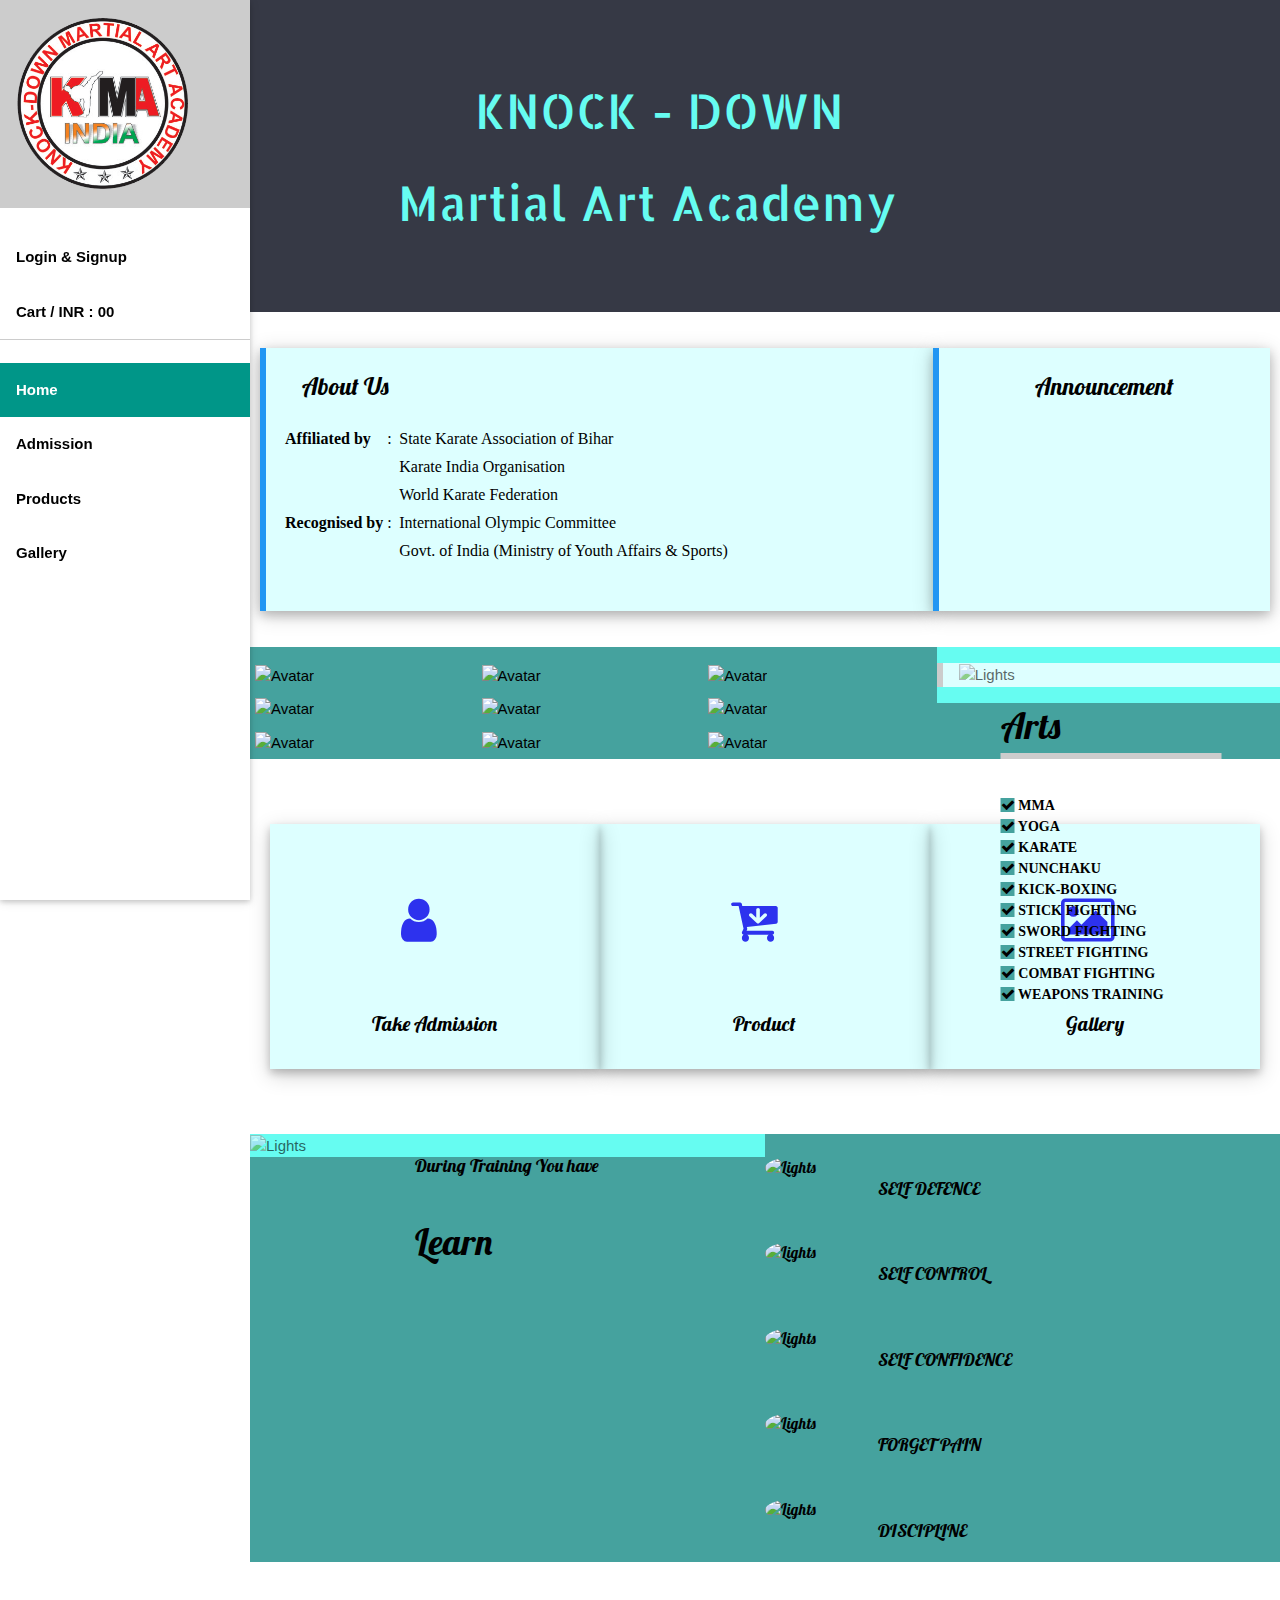
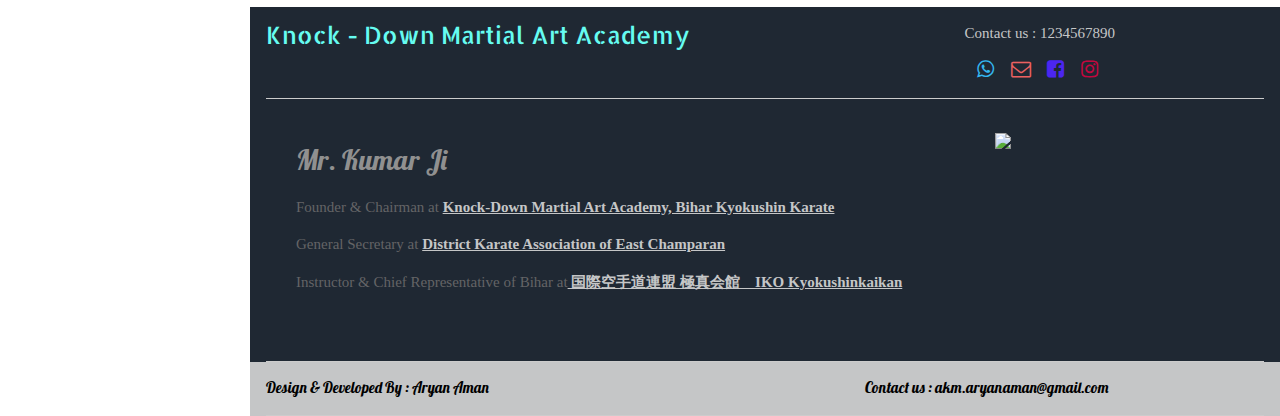
==== index.html @ 06e315f5 "Add files via upload" ====
<!DOCTYPE html>
<html>
    <head>
        <title>Knock - Down Martial Art Academy</title>
        <meta name="viewport" content="width=device-width, initial-scale=1">
        <!--<link rel="stylesheet" href="https://www.w3schools.com/w3css/4/w3.css">
        <link rel="stylesheet" href="https://www.w3schools.com/lib/w3-theme-teal.css">
        <link rel="stylesheet" href="https://fonts.googleapis.com/css?family=Roboto">
        <link rel="stylesheet" href="https://cdnjs.cloudflare.com/ajax/libs/font-awesome/4.7.0/css/font-awesome.min.css">
        <link rel="stylesheet" href="color.css">
        <link rel="stylesheet" href="style.css">
        <link rel="stylesheet" href="https://fonts.googleapis.com/css?family=Allerta+Stencil">
        <link rel="stylesheet" href="https://fonts.googleapis.com/css?family=Lobster&effect=shadow-multiple">
        -->
        <link rel="stylesheet" href="css.css">
        <link rel="stylesheet" href="color.css">
        <link rel="stylesheet" href="style.css">
        <link rel="stylesheet" href="https://fonts.googleapis.com/css?family=Allerta+Stencil">
        <link rel="stylesheet" href="https://fonts.googleapis.com/css?family=Lobster&effect=shadow-multiple">
        <link rel="stylesheet" href="https://cdnjs.cloudflare.com/ajax/libs/font-awesome/4.7.0/css/font-awesome.min.css">
        <style>
            body {font-family: "Roboto", sans-serif}
            .w3-bar-block .w3-bar-item {
            padding: 16px;
            font-weight: bold;
            }
            .w3-sofia {
            font-family: "Allerta Stencil", Sans-serif;
            }
            .w3-lobster {
            font-family: "Lobster", Sans-serif;
            }
            .blink_me {
            animation: blinker 1s linear infinite;
            }

            @keyframes blinker {
            50% {
                    opacity: 0;
                }
            }
        </style>
    </head>
<body>

    <nav class="w3-sidebar w3-bar-block w3-collapse w3-animate-left w3-card" style="z-index:3;width:250px;" id="mySidebar">
        <a class="w3-bar-item w3-button w3-border-bottom w3-large w3-row" href="#"><img class="w3-col" src="icon1.png" style="width:80%;">
            <i class="fa fa-remove w3-button w3-hide-large" href="javascript:void(0)" onclick="w3_close()" style="width: 20%;"></i>
        </a>
        <br>
        <a class="w3-bar-item w3-button " href="Login.html">Login & Signup</a>
        <a class="w3-bar-item w3-button w3-border-bottom" href="#">Cart / INR : 00</a>
        <br>
        <a class="w3-bar-item w3-button w3-teal" href="#">Home</a>
        <a class="w3-bar-item w3-button" href="#">Admission</a>
        <a class="w3-bar-item w3-button" href="#">Products</a>
        <a class="w3-bar-item w3-button" href="NewGallery.html">Gallery</a>
        
        <div hidden>
            <a class="w3-bar-item w3-button" onclick="myAccordion('demo')" href="javascript:void(0)">Shopping <i class="fa fa-caret-down"></i></a>
            <div id="demo" class="w3-hide">
                <a class="w3-bar-item w3-button" href="#">Products</a>
                <a class="w3-bar-item w3-button" href="#">Cart</a>
                <a class="w3-bar-item w3-button" href="#">Link</a>
            </div>
        </div>
    </nav>

    <div class="w3-overlay w3-hide-large w3-animate-opacity" onclick="w3_close()" style="cursor:pointer" id="myOverlay">
    </div>

    <div class="w3-main" style="margin-left:250px;">

        <div id="myTop" class="w3-container w3-top w3-2021-inkwell w3-large">
            <p><i class="fa fa-bars w3-button w3-2021-main w3-hide-large w3-xlarge" onclick="w3_open()"></i>
            <span id="myIntro" class="w3-hide w3-2021-main w3-sofia" >KNOCK - DOWN Martial Art Academy</span></p>
        </div>

        <!-- Header -->
        <div class="w3-hide-medium w3-hide-small">
            <header class="w3-container w3-2021-inkwell" style="padding:64px 32px">
                <div class="w3-row">
                    <h1 class="w3-col" style="width: 20%;"></h1>
                    <h1 class="w3-xxxlarge w3-2021-main w3-sofia w3-col" style="width: 60%;">KNOCK - DOWN </h1>
                </div>
                <div class="w3-row">
                    <h1 class="w3-col" style="width: 12%;"></h1>
                    <h1 class="w3-xxxlarge w3-2021-main w3-sofia w3-col" style="width: 80%;">Martial Art Academy</h1>
                </div>
                
            </header>
        </div>
        <div class="w3-hide-small w3-hide-large">
            <header class="w3-container w3-2021-inkwell" style="padding:64px 32px">
                <div class="w3-row">
                    <h1 class="w3-col" style="width: 30%;"></h1>
                    <h1 class="w3-xxlarge w3-2021-main w3-sofia w3-col" style="width: 60%;">KNOCK - DOWN </h1>
                </div>
                <div class="w3-row">
                    <h1 class="w3-col" style="width: 20%;"></h1>
                    <h1 class="w3-xxlarge w3-2021-main w3-sofia w3-col" style="width: 70%;">Martial Art Academy</h1>
                </div>
                
            </header>
        </div>
        <div class="w3-hide-large w3-hide-medium">
            <header class="w3-container w3-2021-inkwell" style="padding:64px 32px">
                <div class="w3-row">
                    <h1 class="w3-col" style="width: 20%;"></h1>
                    <h1 class="w3-xlarge w3-2021-main w3-sofia w3-col" style="width: 60%;">KNOCK - DOWN </h1>
                </div>
                <div class="w3-row">
                    <h1 class="w3-col" style="width: 10%;"></h1>
                    <h1 class="w3-xlarge w3-2021-main w3-sofia w3-col" style="width: 90%;">Martial Art Academy</h1>
                </div>
                
            </header>
        </div>

        <!-- About Institute -->
        <div class="w3-row" style="margin-top: 10px;margin-bottom: 10px;padding: 10px;" style="min-height: 200px;">
            <div class="w3-twothird w3-panel w3-pale-blue w3-leftbar w3-border-blue w3-card-4" style="min-height: 262px;">
                <div class="w3-row">
                    <h3 class="w3-lobster" style="margin: 20px;">About Us </h3>
                </div>
                <div class="w3-row">
                    <table style="font-size:16px;font-family: Yanone Kaffeesatz;">
                        <tr>
                            <td><b> Affiliated by </b> </td>
                            <td width="10px"> : </td>
                            <td> State Karate Association of Bihar</td>
                        </tr>
                        <tr>
                            <td></td>
                            <td width="10px"></td>
                            <td>Karate India Organisation</td>
                        </tr>
                        <tr>
                            <td></td>
                            <td width="10px"></td>
                            <td> World Karate Federation</td>
                        </tr>
                        <tr>
                            <td><b> Recognised by </b></td>
                            <td width="10px"> : </td>
                            <td> International Olympic Committee</td>
                        </tr>
                        <tr>
                            <td></td>
                            <td width="10px"></td>
                            <td>Govt. of India (Ministry of Youth Affairs & Sports)</td>
                        </tr>
                    </table>
                    <br><br>
                </div>
            </div>
            <div class="w3-third w3-panel w3-pale-blue w3-leftbar w3-border-blue w3-card-4">
                <div class="w3-row ">
                    <h3 class="w3-lobster" align="center" style="margin: 20px;">Announcement</h3>
                    <marquee behavior="scroll" direction="up" scrollamount="1" onMouseOver="this.stop()" onMouseOut="this.start()">
                        <ul class="w3-ul w3-tiny" style="max-height: 180q   qpx;min-height: 180px;font-family: Oswald;">
                            <li><a href="#" >This is the first file from AICTE Academy so dont try to download.<sup class="blink_me" style="color: #C3073F;"><b> New </b></sup></a></li>
                            <li><a href="#" >This is the first file from AICTE Academy so dont try to download.</a></li>
                            <li><a href="#" >This is the first file from AICTE Academy so dont try to download.</a></li>
                            
                        </ul>
                        
                    </marquee>
                </div>
            </div>
        </div>


        <!-- Arts -->
        <div class="w3-row w3-2021-background-choice2">
            <div class="w3-twothird w3-2021-background-choice2" >
                <div class="w3-row" style="margin-top: 12px;">
                    <div class="w3-col" style="width: 33%;padding: 5px;">
                        <div class="image-class1">
                            <img src="nunchaku.jpg" alt="Avatar" class="w3-image">
                            <div class="overlay">
                                <div class="text-on-image" style="font-family: oswald;font-size:15px">NUNCHAKU</div>
                            </div>
                        </div>
                        <div class="image-class1" style="margin-top: 10px;">
                            <img src="weapons training.jpg" alt="Avatar" class="w3-image">
                            <div class="overlay">
                                <div class="text-on-image" style="font-family: oswald;font-size:15px">WEAPONS TRAINING</div>
                            </div>
                        </div>
                        <div class="image-class1" style="margin-top: 10px;">
                            <img src="KICK-BOXING.jpg" alt="Avatar" class="w3-image">
                            <div class="overlay">
                                <div class="text-on-image" style="font-family: oswald;font-size:15px">KICK-BOXING</div>
                            </div>
                        </div>
                    </div>
                    <div class="w3-col" style="width: 33%;padding: 5px;">
                        <div class="image-class1" >
                            <img src="sward fighting.jpg" alt="Avatar" class="w3-image">
                            <div class="overlay">
                                <div class="text-on-image" style="font-family: oswald;font-size:15px">SWORD FIGHTING</div>
                            </div>
                        </div>
                        <div class="image-class1" style="margin-top: 10px;">
                            <img src="MMA.jpg" alt="Avatar" class="w3-image">
                            <div class="overlay">
                                <div class="text-on-image" style="font-family: oswald;font-size:15px">MMA</div>
                            </div>
                        </div>
                        <div class="image-class1" style="margin-top: 10px;">
                            <img src="KARATE.jpg" alt="Avatar" class="w3-image">
                            <div class="overlay">
                                <div class="text-on-image" style="font-family: oswald;font-size:15px">KARATE</div>
                            </div>
                        </div>
                        
                    </div>
                    <div class="w3-col" style="width: 33%;padding: 5px;">
                        
                        <div class="image-class1" >
                            <img src="Strite fighting.jpeg" alt="Avatar" class="w3-image">
                            <div class="overlay">
                                <div class="text-on-image" style="font-family: oswald;font-size:15px">STREET FIGHTING</div>
                            </div>
                        </div>
                        <div class="image-class1" style="margin-top: 10px;">
                            <img src="COMBAT FIGHTING.jpg" alt="Avatar" class="w3-image">
                            <div class="overlay">
                                <div class="text-on-image" style="font-family: oswald;font-size:15px">COMBAT FIGHTING</div>
                            </div>
                        </div>
                        <div class="image-class1" style="margin-top: 10px;">
                            <img src="STICK FIGHTING.jpg" alt="Avatar" class="w3-image">
                            <div class="overlay">
                                <div class="text-on-image" style="font-family: oswald;font-size:15px">STICK FIGHTING</div>
                            </div>
                        </div>
                    </div>
                </div>
            </div>

            

            <div class="w3-third w3-2021-background-choice1">
                <div class="w3-display-container w3-panel w3-pale-blue w3-leftbar">
                    <img src="karate pic.jpg" alt="Lights" class="w3-image" style="object-fit: cover;opacity:0.6">
                    <div class="w3-display-topmiddle w3-container w3-lobster " style="width: 75%;">
                        <p class="w3-xxlarge font-effect-shadow-multiple w3-bottombar">Arts</p>
                        <div style="font-size:14px;font-family: Yanone Kaffeesatz;font-weight: bold;">
                            <a> <i class="fa fa-check w3-2021-color-choice1" aria-hidden="true"></i> MMA</a><br>
                            <a> <i class="fa fa-check w3-2021-color-choice1" aria-hidden="true"></i> YOGA</a><br>
                            <a> <i class="fa fa-check w3-2021-color-choice1" aria-hidden="true"></i> KARATE</a><br>
                            <a> <i class="fa fa-check w3-2021-color-choice1" aria-hidden="true"></i> NUNCHAKU</a><br>
                            <a> <i class="fa fa-check w3-2021-color-choice1" aria-hidden="true"></i> KICK-BOXING</a><br>
                            <a> <i class="fa fa-check w3-2021-color-choice1" aria-hidden="true"></i> STICK FIGHTING</a><br>
                            <a> <i class="fa fa-check w3-2021-color-choice1" aria-hidden="true"></i> SWORD FIGHTING</a><br>
                            <a> <i class="fa fa-check w3-2021-color-choice1" aria-hidden="true"></i> STREET FIGHTING</a><br>
                            <a> <i class="fa fa-check w3-2021-color-choice1" aria-hidden="true"></i> COMBAT FIGHTING</a><br>
                            <a> <i class="fa fa-check w3-2021-color-choice1" aria-hidden="true"></i> WEAPONS TRAINING</a>
                        </div>
                    </div>
                </div>
            </div>
        </div>

        <br>
        <br>
        <!-- Body Section -->
        <div class="w3-row w3-pale-blue" style="margin: 20px;">
            <div class="w3-third" style="padding: 10px;box-shadow: 0px 4px 8px 0px rgba(0, 0, 0, 0.2), 0 6px 20px 0 rgba(0, 0, 0, 0.19);" 
                onmouseover="this.className='w3-third color-on-hover';" onmouseout="this.className='w3-third'">
                <div style="width: 100%;" >
                    <p style="margin-left: 30%; width: 35%;font-size: 50px;"> 
                        &nbsp;&nbsp;<i class="fa fa-user text-white" style="font-size: 50px;color: #2D32EE;"></i>
                    </p>
                    <p align="center" style="font-family: lobster;font-size: 20px;">Take Admission</p>
                </div>
            </div>
            <div class="w3-third" style="padding: 10px;box-shadow: 0 4px 8px 0 rgba(0, 0, 0, 0.2), 0 6px 20px 0 rgba(0, 0, 0, 0.19);" 
                onmouseover="this.className='w3-third color-on-hover';" onmouseout="this.className='w3-third'">
                <div style="width: 100%;">
                    <p style="margin-left: 30%; width: 35%;font-size: 50px;">
                        &nbsp;&nbsp;<i class="fa fa-cart-arrow-down text-white" style="font-size: 50px;color: #2D32EE;"></i>
                    </p>
                    <p align="center" style="font-family: lobster;font-size: 20px;">Product</p>
                </div>
            </div>
            <div class="w3-third" style="padding: 10px;box-shadow: 0 4px 8px 0 rgba(0, 0, 0, 0.2), 0 6px 20px 0 rgba(0, 0, 0, 0.19);" 
                onmouseover="this.className='w3-third color-on-hover';" onmouseout="this.className='w3-third'"
                onclick="location.href='NewGallery.html'">
                <div style="width: 100%;">
                    <p style="margin-left: 30%; width: 35%;font-size: 50px;">
                        &nbsp;&nbsp;<i class="fa fa fa-image text-white" style="font-size: 50px;color: #2D32EE;"></i>
                    </p>
                    <p align="center" style="font-family: lobster;font-size: 20px;">Gallery</p>
                </div>
            </div>
        </div>

        <br>
        <br>
        <!-- Learning -->
        <div class="w3-row w3-2021-background-choice2">
            <div class="w3-half w3-2021-background-choice1">
                <div class="w3-display-container">
                    <img src="meditation.jpg" alt="Lights" class="w3-image" style="object-fit: cover;opacity:0.6">
                    <div class="w3-display-topmiddle w3-container w3-lobster">
                        <p class="w3-large ">During Training You have</p>
                        <p class="w3-xxlarge font-effect-shadow-multiple">Learn</p>
                    </div>
                </div>
            </div>
            <div class="w3-half w3-2021-background-choice2">
                <div class="w3-lobster">
                    <br>
                    <div class="w3-row">
                        <img src="SELF DEFENCE.png" alt="Lights" class="w3-image w3-circle w3-col" style="width: 12%;">
                        <p class="w3-col" style="width: 10%;"></p>
                        <p class="w3-col w3-large font-effect-shadow-multiple" style="width: 60%;">SELF DEFENCE</p>
                    </div>
                    <br>
                    <div class="w3-row">
                        <img src="SELF CONTROL.png" alt="Lights" class="w3-image w3-circle w3-col" style="width: 12%;">
                        <p class="w3-col" style="width: 10%;"></p>
                        <p class="w3-col w3-large font-effect-shadow-multiple" style="width: 60%;">SELF CONTROL</p>
                    </div>
                    <br>
                    <div class="w3-row">
                        <img src="SELF CONFIDENCE.webp" alt="Lights" class="w3-image w3-circle w3-col" style="width: 12%;">
                        <p class="w3-col" style="width: 10%;"></p>
                        <p class="w3-col w3-large font-effect-shadow-multiple" style="width: 60%;">SELF CONFIDENCE</p>
                    </div>
                    <br>
                    <div class="w3-row">
                        <img src="SELF CONTROL.png" alt="Lights" class="w3-image w3-circle w3-col" style="width: 12%;">
                        <p class="w3-col" style="width: 10%;"></p>
                        <p class="w3-col w3-large font-effect-shadow-multiple" style="width: 60%;">FORGET PAIN</p>
                    </div>
                    <br>
                    <div class="w3-row">
                        <img src="DISCIPLINE.webp" alt="Lights" class="w3-image w3-circle w3-col" style="width: 12%;">
                        <p class="w3-col" style="width: 10%;"></p>
                        <p class="w3-col w3-large font-effect-shadow-multiple" style="width: 60%;">DISCIPLINE</p>
                    </div>
                </div>
            </div>
        </div>
        <br>
        <br>

        <footer class="w3-container" style="background-color: #1F2833;">
            <div class="w3-row w3-border-bottom ">
                <div class="w3-col" style="width: 70%;color: #66FCF1;">
                    <h3 class="w3-sofia">Knock - Down Martial Art Academy</h3>
                </div>
                <div class="w3-col" style="width: 30%;color: #C5C6C7;">
                    <p style="font-family: oswald;">Contact us : 1234567890 </p>
                    <p>
                        &nbsp;&nbsp;
                        <a class="" href="https://wa.me/+918294254911?text=Hello Sir, I wanna join you." target="_blank"><i class="fa fa-whatsapp" style="color: #34B7F1;font-size: 20px;"></i></a>
                        &nbsp;&nbsp;
                        <a href="mailto:knockdownmartialart@gmail.com" target="_blank"><i class="fa fa-envelope-o text-white" style="font-size: 20px;color: #ec6161;"></i></a>
                        &nbsp;&nbsp;
                        <a href="https://www.facebook.com/KnockDownMartialArtAcademy" target="_blank"><i class="fa fa-facebook-square text-primary" style="font-size: 20px;color: #4b26f0;"></i></a>
                        &nbsp;&nbsp;
                        <a href="https://www.instagram.com/knockdownmartialart/" target="_blank"><i class="fa fa-instagram" style="color: #C3073F;font-size: 20px;"></i></a>

                    </p>
                </div>
            </div>
            <div class="w3-row w3-border-bottom" >
                <div class="w3-col" style="width: 70%;color: #66FCF1;padding: 30px;">
                    <h4 style="color: #909090;font-family: lobster;font-size: 28px;">Mr. Kumar Ji</h4>
                    <p style="color: #646466;font-family: oswald;">Founder & Chairman at <a href="https://www.facebook.com/KnockDownMartialArtAcademy" target="_blank" style="color: #C5C6C7;"><b> Knock-Down Martial Art Academy, Bihar Kyokushin Karate</b></a></p>
                    <p style="color: #646466;font-family: oswald;">General Secretary at <a href="https://www.facebook.com/districtkarateassociation" target="_blank" style="color: #C5C6C7;"><b> District Karate Association of East Champaran</b></a></p>
                    <p style="color: #646466;font-family: oswald;">Instructor & Chief Representative of Bihar at<a href="https://www.facebook.com/I.K.O.Kyokushinkaikan" target="_blank" style="color: #C5C6C7;"><b> 国際空手道連盟 極真会館　IKO Kyokushinkaikan </b></a></p>
                    <br>
                    
                </div>
                <div class="w3-col" style="width: 30%;color: #C5C6C7;padding: 30px;">
                    <img src="kumar Ji.png" class="img-responsive" style="max-height: 200px;">
                </div>
            </div>
        </footer>

        <!-- About Developer-->
        <footer class="w3-container" style="background-color: #C5C6C7;">
            <div class="w3-row w3-border-bottom " style="font-family: lobster">
                <div class="w3-col" style="width: 60%;">
                    <p style="font-size: 15px;">Design & Developed By : Aryan Aman</p>
                </div>
                <div class="w3-col" style="width: 40%;">
                    <p>Contact us : akm.aryanaman@gmail.com</p>
                </div>
            </div>
        </footer>
        
    </div>

    <script>
    // Open and close the sidebar on medium and small screens
    function w3_open() {
    document.getElementById("mySidebar").style.display = "block";
    document.getElementById("myOverlay").style.display = "block";
    }

    function w3_close() {
    document.getElementById("mySidebar").style.display = "none";
    document.getElementById("myOverlay").style.display = "none";
    }

    // Change style of top container on scroll
    window.onscroll = function() {myFunction()};
    function myFunction() {
    if (document.body.scrollTop > 80 || document.documentElement.scrollTop > 80) {
        document.getElementById("myTop").classList.add("w3-card-4", "w3-animate-opacity");
        document.getElementById("myIntro").classList.add("w3-show-inline-block");
    } else {
        document.getElementById("myIntro").classList.remove("w3-show-inline-block");
        document.getElementById("myTop").classList.remove("w3-card-4", "w3-animate-opacity");
    }
    }

    // Accordions
    function myAccordion(id) {
    var x = document.getElementById(id);
    if (x.className.indexOf("w3-show") == -1) {
        x.className += " w3-show";
        x.previousElementSibling.className += " w3-theme";
    } else { 
        x.className = x.className.replace("w3-show", "");
        x.previousElementSibling.className = 
        x.previousElementSibling.className.replace(" w3-theme", "");
    }
    }
    </script>
     
</body>
</html>
---- color.css ----
.w3-2021-marigold
{color:#fff;background-color:#FDAC53}
.w3-2021-cerulean
{color:#000;background-color:#9BB7D4}
.w3-2021-rust
{color:#fff;background-color:#B55A30}
.w3-2021-illuminating
{color:#000;background-color:#F5DF4D}
.w3-2021-french-blue
{color:#fff;background-color:#0072B5}
.w3-2021-green-ash
{color:#000;background-color:#A0DAA9}
.w3-2021-burnt-coral
{color:#fff;background-color:#E9897E}
.w3-2021-mint
{color:#fff;background-color:#00A170}
.w3-2021-amethyst-orchid
{color:#fff;background-color:#926AA6}
.w3-2021-raspberry-sorbet
{color:#fff;background-color:#D2386C}
.w3-2021-inkwell
{color:#fff;background-color:#363945}
.w3-2021-ultimate-gray
{color:#fff;background-color:#939597}
.w3-2021-buttercream
{color:#000;background-color:#EFE1CE}
.w3-2021-desert-mist
{color:#000;background-color:#E0B589}
.w3-2021-willow
{color:#fff;background-color:#9A8B4F}
.w3-2021-main
{color:#66FCF1}
.w3-2021-background-choice1
{background-color:#66FCF1}
.w3-2021-background-choice2
{background-color:#45A29E}
.color-on-hover
{
    background-color: #66FCF1;
    color: #000;
}
.w3-2021-color-choice1
{background-color:#45A29E}
---- style.css ----
.image-class1 {
    position: relative;
  }
  
  .overlay {
    position: absolute;
    bottom: 0;
    left: 0;
    right: 0;
    background-color: #008CBA;
    overflow: hidden;
    width: 100%;
    height: 0;
    transition: .5s ease;
    opacity: 0.7;
  }
  
  .image-class1:hover .overlay {
    height: 50%;
  }
  
  .text-on-image {
    color: white;
    font-size: 20px;
    position: absolute;
    top: 50%;
    left: 50%;
    -webkit-transform: translate(-50%, -50%);
    -ms-transform: translate(-50%, -50%);
    transform: translate(-50%, -50%);
    text-align: center;
  }

  .scroll-div{
    overflow-y: scroll;
  }

  .scroll-div::-webkit-scrollbar {
    display: none;
  }

  .scroll-div
  {
    -ms-overflow-style: none;
    scrollbar-width: none;
  }
---- css.css ----
/* W3.CSS 4.15 December 2020 by Jan Egil and Borge Refsnes */
html{box-sizing:border-box}*,*:before,*:after{box-sizing:inherit}
/* Extract from normalize.css by Nicolas Gallagher and Jonathan Neal git.io/normalize */
html{-ms-text-size-adjust:100%;-webkit-text-size-adjust:100%}body{margin:0}
article,aside,details,figcaption,figure,footer,header,main,menu,nav,section{display:block}summary{display:list-item}
audio,canvas,progress,video{display:inline-block}progress{vertical-align:baseline}
audio:not([controls]){display:none;height:0}[hidden],template{display:none}
a{background-color:transparent}a:active,a:hover{outline-width:0}
abbr[title]{border-bottom:none;text-decoration:underline;text-decoration:underline dotted}
b,strong{font-weight:bolder}dfn{font-style:italic}mark{background:#ff0;color:#000}
small{font-size:80%}sub,sup{font-size:75%;line-height:0;position:relative;vertical-align:baseline}
sub{bottom:-0.25em}sup{top:-0.5em}figure{margin:1em 40px}img{border-style:none}
code,kbd,pre,samp{font-family:monospace,monospace;font-size:1em}hr{box-sizing:content-box;height:0;overflow:visible}
button,input,select,textarea,optgroup{font:inherit;margin:0}optgroup{font-weight:bold}
button,input{overflow:visible}button,select{text-transform:none}
button,[type=button],[type=reset],[type=submit]{-webkit-appearance:button}
button::-moz-focus-inner,[type=button]::-moz-focus-inner,[type=reset]::-moz-focus-inner,[type=submit]::-moz-focus-inner{border-style:none;padding:0}
button:-moz-focusring,[type=button]:-moz-focusring,[type=reset]:-moz-focusring,[type=submit]:-moz-focusring{outline:1px dotted ButtonText}
fieldset{border:1px solid #c0c0c0;margin:0 2px;padding:.35em .625em .75em}
legend{color:inherit;display:table;max-width:100%;padding:0;white-space:normal}textarea{overflow:auto}
[type=checkbox],[type=radio]{padding:0}
[type=number]::-webkit-inner-spin-button,[type=number]::-webkit-outer-spin-button{height:auto}
[type=search]{-webkit-appearance:textfield;outline-offset:-2px}
[type=search]::-webkit-search-decoration{-webkit-appearance:none}
::-webkit-file-upload-button{-webkit-appearance:button;font:inherit}
/* End extract */
html,body{font-family:Verdana,sans-serif;font-size:15px;line-height:1.5}html{overflow-x:hidden}
h1{font-size:36px}h2{font-size:30px}h3{font-size:24px}h4{font-size:20px}h5{font-size:18px}h6{font-size:16px}
.w3-serif{font-family:serif}.w3-sans-serif{font-family:sans-serif}.w3-cursive{font-family:cursive}.w3-monospace{font-family:monospace}
h1,h2,h3,h4,h5,h6{font-family:"Segoe UI",Arial,sans-serif;font-weight:400;margin:10px 0}.w3-wide{letter-spacing:4px}
hr{border:0;border-top:1px solid #eee;margin:20px 0}
.w3-image{max-width:100%;height:auto}img{vertical-align:middle}a{color:inherit}
.w3-table,.w3-table-all{border-collapse:collapse;border-spacing:0;width:100%;display:table}.w3-table-all{border:1px solid #ccc}
.w3-bordered tr,.w3-table-all tr{border-bottom:1px solid #ddd}.w3-striped tbody tr:nth-child(even){background-color:#f1f1f1}
.w3-table-all tr:nth-child(odd){background-color:#fff}.w3-table-all tr:nth-child(even){background-color:#f1f1f1}
.w3-hoverable tbody tr:hover,.w3-ul.w3-hoverable li:hover{background-color:#ccc}.w3-centered tr th,.w3-centered tr td{text-align:center}
.w3-table td,.w3-table th,.w3-table-all td,.w3-table-all th{padding:8px 8px;display:table-cell;text-align:left;vertical-align:top}
.w3-table th:first-child,.w3-table td:first-child,.w3-table-all th:first-child,.w3-table-all td:first-child{padding-left:16px}
.w3-btn,.w3-button{border:none;display:inline-block;padding:8px 16px;vertical-align:middle;overflow:hidden;text-decoration:none;color:inherit;background-color:inherit;text-align:center;cursor:pointer;white-space:nowrap}
.w3-btn:hover{box-shadow:0 8px 16px 0 rgba(0,0,0,0.2),0 6px 20px 0 rgba(0,0,0,0.19)}
.w3-btn,.w3-button{-webkit-touch-callout:none;-webkit-user-select:none;-khtml-user-select:none;-moz-user-select:none;-ms-user-select:none;user-select:none}   
.w3-disabled,.w3-btn:disabled,.w3-button:disabled{cursor:not-allowed;opacity:0.3}.w3-disabled *,:disabled *{pointer-events:none}
.w3-btn.w3-disabled:hover,.w3-btn:disabled:hover{box-shadow:none}
.w3-badge,.w3-tag{background-color:#000;color:#fff;display:inline-block;padding-left:8px;padding-right:8px;text-align:center}.w3-badge{border-radius:50%}
.w3-ul{list-style-type:none;padding:0;margin:0}.w3-ul li{padding:8px 16px;border-bottom:1px solid #ddd}.w3-ul li:last-child{border-bottom:none}
.w3-tooltip,.w3-display-container{position:relative}.w3-tooltip .w3-text{display:none}.w3-tooltip:hover .w3-text{display:inline-block}
.w3-ripple:active{opacity:0.5}.w3-ripple{transition:opacity 0s}
.w3-input{padding:8px;display:block;border:none;border-bottom:1px solid #ccc;width:100%}
.w3-select{padding:9px 0;width:100%;border:none;border-bottom:1px solid #ccc}
.w3-dropdown-click,.w3-dropdown-hover{position:relative;display:inline-block;cursor:pointer}
.w3-dropdown-hover:hover .w3-dropdown-content{display:block}
.w3-dropdown-hover:first-child,.w3-dropdown-click:hover{background-color:#ccc;color:#000}
.w3-dropdown-hover:hover > .w3-button:first-child,.w3-dropdown-click:hover > .w3-button:first-child{background-color:#ccc;color:#000}
.w3-dropdown-content{cursor:auto;color:#000;background-color:#fff;display:none;position:absolute;min-width:160px;margin:0;padding:0;z-index:1}
.w3-check,.w3-radio{width:24px;height:24px;position:relative;top:6px}
.w3-sidebar{height:100%;width:200px;background-color:#fff;position:fixed!important;z-index:1;overflow:auto}
.w3-bar-block .w3-dropdown-hover,.w3-bar-block .w3-dropdown-click{width:100%}
.w3-bar-block .w3-dropdown-hover .w3-dropdown-content,.w3-bar-block .w3-dropdown-click .w3-dropdown-content{min-width:100%}
.w3-bar-block .w3-dropdown-hover .w3-button,.w3-bar-block .w3-dropdown-click .w3-button{width:100%;text-align:left;padding:8px 16px}
.w3-main,#main{transition:margin-left .4s}
.w3-modal{z-index:3;display:none;padding-top:100px;position:fixed;left:0;top:0;width:100%;height:100%;overflow:auto;background-color:rgb(0,0,0);background-color:rgba(0,0,0,0.4)}
.w3-modal-content{margin:auto;background-color:#fff;position:relative;padding:0;outline:0;width:600px}
.w3-bar{width:100%;overflow:hidden}.w3-center .w3-bar{display:inline-block;width:auto}
.w3-bar .w3-bar-item{padding:8px 16px;float:left;width:auto;border:none;display:block;outline:0}
.w3-bar .w3-dropdown-hover,.w3-bar .w3-dropdown-click{position:static;float:left}
.w3-bar .w3-button{white-space:normal}
.w3-bar-block .w3-bar-item{width:100%;display:block;padding:8px 16px;text-align:left;border:none;white-space:normal;float:none;outline:0}
.w3-bar-block.w3-center .w3-bar-item{text-align:center}.w3-block{display:block;width:100%}
.w3-responsive{display:block;overflow-x:auto}
.w3-container:after,.w3-container:before,.w3-panel:after,.w3-panel:before,.w3-row:after,.w3-row:before,.w3-row-padding:after,.w3-row-padding:before,
.w3-cell-row:before,.w3-cell-row:after,.w3-clear:after,.w3-clear:before,.w3-bar:before,.w3-bar:after{content:"";display:table;clear:both}
.w3-col,.w3-half,.w3-third,.w3-twothird,.w3-threequarter,.w3-quarter{float:left;width:100%}
.w3-col.s1{width:8.33333%}.w3-col.s2{width:16.66666%}.w3-col.s3{width:24.99999%}.w3-col.s4{width:33.33333%}
.w3-col.s5{width:41.66666%}.w3-col.s6{width:49.99999%}.w3-col.s7{width:58.33333%}.w3-col.s8{width:66.66666%}
.w3-col.s9{width:74.99999%}.w3-col.s10{width:83.33333%}.w3-col.s11{width:91.66666%}.w3-col.s12{width:99.99999%}
@media (min-width:601px){.w3-col.m1{width:8.33333%}.w3-col.m2{width:16.66666%}.w3-col.m3,.w3-quarter{width:24.99999%}.w3-col.m4,.w3-third{width:33.33333%}
.w3-col.m5{width:41.66666%}.w3-col.m6,.w3-half{width:49.99999%}.w3-col.m7{width:58.33333%}.w3-col.m8,.w3-twothird{width:66.66666%}
.w3-col.m9,.w3-threequarter{width:74.99999%}.w3-col.m10{width:83.33333%}.w3-col.m11{width:91.66666%}.w3-col.m12{width:99.99999%}}
@media (min-width:993px){.w3-col.l1{width:8.33333%}.w3-col.l2{width:16.66666%}.w3-col.l3{width:24.99999%}.w3-col.l4{width:33.33333%}
.w3-col.l5{width:41.66666%}.w3-col.l6{width:49.99999%}.w3-col.l7{width:58.33333%}.w3-col.l8{width:66.66666%}
.w3-col.l9{width:74.99999%}.w3-col.l10{width:83.33333%}.w3-col.l11{width:91.66666%}.w3-col.l12{width:99.99999%}}
.w3-rest{overflow:hidden}.w3-stretch{margin-left:-16px;margin-right:-16px}
.w3-content,.w3-auto{margin-left:auto;margin-right:auto}.w3-content{max-width:980px}.w3-auto{max-width:1140px}
.w3-cell-row{display:table;width:100%}.w3-cell{display:table-cell}
.w3-cell-top{vertical-align:top}.w3-cell-middle{vertical-align:middle}.w3-cell-bottom{vertical-align:bottom}
.w3-hide{display:none!important}.w3-show-block,.w3-show{display:block!important}.w3-show-inline-block{display:inline-block!important}
@media (max-width:1205px){.w3-auto{max-width:95%}}
@media (max-width:600px){.w3-modal-content{margin:0 10px;width:auto!important}.w3-modal{padding-top:30px}
.w3-dropdown-hover.w3-mobile .w3-dropdown-content,.w3-dropdown-click.w3-mobile .w3-dropdown-content{position:relative}	
.w3-hide-small{display:none!important}.w3-mobile{display:block;width:100%!important}.w3-bar-item.w3-mobile,.w3-dropdown-hover.w3-mobile,.w3-dropdown-click.w3-mobile{text-align:center}
.w3-dropdown-hover.w3-mobile,.w3-dropdown-hover.w3-mobile .w3-btn,.w3-dropdown-hover.w3-mobile .w3-button,.w3-dropdown-click.w3-mobile,.w3-dropdown-click.w3-mobile .w3-btn,.w3-dropdown-click.w3-mobile .w3-button{width:100%}}
@media (max-width:768px){.w3-modal-content{width:500px}.w3-modal{padding-top:50px}}
@media (min-width:993px){.w3-modal-content{width:900px}.w3-hide-large{display:none!important}.w3-sidebar.w3-collapse{display:block!important}}
@media (max-width:992px) and (min-width:601px){.w3-hide-medium{display:none!important}}
@media (max-width:992px){.w3-sidebar.w3-collapse{display:none}.w3-main{margin-left:0!important;margin-right:0!important}.w3-auto{max-width:100%}}
.w3-top,.w3-bottom{position:fixed;width:100%;z-index:1}.w3-top{top:0}.w3-bottom{bottom:0}
.w3-overlay{position:fixed;display:none;width:100%;height:100%;top:0;left:0;right:0;bottom:0;background-color:rgba(0,0,0,0.5);z-index:2}
.w3-display-topleft{position:absolute;left:0;top:0}.w3-display-topright{position:absolute;right:0;top:0}
.w3-display-bottomleft{position:absolute;left:0;bottom:0}.w3-display-bottomright{position:absolute;right:0;bottom:0}
.w3-display-middle{position:absolute;top:50%;left:50%;transform:translate(-50%,-50%);-ms-transform:translate(-50%,-50%)}
.w3-display-left{position:absolute;top:50%;left:0%;transform:translate(0%,-50%);-ms-transform:translate(-0%,-50%)}
.w3-display-right{position:absolute;top:50%;right:0%;transform:translate(0%,-50%);-ms-transform:translate(0%,-50%)}
.w3-display-topmiddle{position:absolute;left:50%;top:0;transform:translate(-50%,0%);-ms-transform:translate(-50%,0%)}
.w3-display-bottommiddle{position:absolute;left:50%;bottom:0;transform:translate(-50%,0%);-ms-transform:translate(-50%,0%)}
.w3-display-container:hover .w3-display-hover{display:block}.w3-display-container:hover span.w3-display-hover{display:inline-block}.w3-display-hover{display:none}
.w3-display-position{position:absolute}
.w3-circle{border-radius:50%}
.w3-round-small{border-radius:2px}.w3-round,.w3-round-medium{border-radius:4px}.w3-round-large{border-radius:8px}.w3-round-xlarge{border-radius:16px}.w3-round-xxlarge{border-radius:32px}
.w3-row-padding,.w3-row-padding>.w3-half,.w3-row-padding>.w3-third,.w3-row-padding>.w3-twothird,.w3-row-padding>.w3-threequarter,.w3-row-padding>.w3-quarter,.w3-row-padding>.w3-col{padding:0 8px}
.w3-container,.w3-panel{padding:0.01em 16px}.w3-panel{margin-top:16px;margin-bottom:16px}
.w3-code,.w3-codespan{font-family:Consolas,"courier new";font-size:16px}
.w3-code{width:auto;background-color:#fff;padding:8px 12px;border-left:4px solid #4CAF50;word-wrap:break-word}
.w3-codespan{color:crimson;background-color:#f1f1f1;padding-left:4px;padding-right:4px;font-size:110%}
.w3-card,.w3-card-2{box-shadow:0 2px 5px 0 rgba(0,0,0,0.16),0 2px 10px 0 rgba(0,0,0,0.12)}
.w3-card-4,.w3-hover-shadow:hover{box-shadow:0 4px 10px 0 rgba(0,0,0,0.2),0 4px 20px 0 rgba(0,0,0,0.19)}
.w3-spin{animation:w3-spin 2s infinite linear}@keyframes w3-spin{0%{transform:rotate(0deg)}100%{transform:rotate(359deg)}}
.w3-animate-fading{animation:fading 10s infinite}@keyframes fading{0%{opacity:0}50%{opacity:1}100%{opacity:0}}
.w3-animate-opacity{animation:opac 0.8s}@keyframes opac{from{opacity:0} to{opacity:1}}
.w3-animate-top{position:relative;animation:animatetop 0.4s}@keyframes animatetop{from{top:-300px;opacity:0} to{top:0;opacity:1}}
.w3-animate-left{position:relative;animation:animateleft 0.4s}@keyframes animateleft{from{left:-300px;opacity:0} to{left:0;opacity:1}}
.w3-animate-right{position:relative;animation:animateright 0.4s}@keyframes animateright{from{right:-300px;opacity:0} to{right:0;opacity:1}}
.w3-animate-bottom{position:relative;animation:animatebottom 0.4s}@keyframes animatebottom{from{bottom:-300px;opacity:0} to{bottom:0;opacity:1}}
.w3-animate-zoom {animation:animatezoom 0.6s}@keyframes animatezoom{from{transform:scale(0)} to{transform:scale(1)}}
.w3-animate-input{transition:width 0.4s ease-in-out}.w3-animate-input:focus{width:100%!important}
.w3-opacity,.w3-hover-opacity:hover{opacity:0.60}.w3-opacity-off,.w3-hover-opacity-off:hover{opacity:1}
.w3-opacity-max{opacity:0.25}.w3-opacity-min{opacity:0.75}
.w3-greyscale-max,.w3-grayscale-max,.w3-hover-greyscale:hover,.w3-hover-grayscale:hover{filter:grayscale(100%)}
.w3-greyscale,.w3-grayscale{filter:grayscale(75%)}.w3-greyscale-min,.w3-grayscale-min{filter:grayscale(50%)}
.w3-sepia{filter:sepia(75%)}.w3-sepia-max,.w3-hover-sepia:hover{filter:sepia(100%)}.w3-sepia-min{filter:sepia(50%)}
.w3-tiny{font-size:10px!important}.w3-small{font-size:12px!important}.w3-medium{font-size:15px!important}.w3-large{font-size:18px!important}
.w3-xlarge{font-size:24px!important}.w3-xxlarge{font-size:36px!important}.w3-xxxlarge{font-size:48px!important}.w3-jumbo{font-size:64px!important}
.w3-left-align{text-align:left!important}.w3-right-align{text-align:right!important}.w3-justify{text-align:justify!important}.w3-center{text-align:center!important}
.w3-border-0{border:0!important}.w3-border{border:1px solid #ccc!important}
.w3-border-top{border-top:1px solid #ccc!important}.w3-border-bottom{border-bottom:1px solid #ccc!important}
.w3-border-left{border-left:1px solid #ccc!important}.w3-border-right{border-right:1px solid #ccc!important}
.w3-topbar{border-top:6px solid #ccc!important}.w3-bottombar{border-bottom:6px solid #ccc!important}
.w3-leftbar{border-left:6px solid #ccc!important}.w3-rightbar{border-right:6px solid #ccc!important}
.w3-section,.w3-code{margin-top:16px!important;margin-bottom:16px!important}
.w3-margin{margin:16px!important}.w3-margin-top{margin-top:16px!important}.w3-margin-bottom{margin-bottom:16px!important}
.w3-margin-left{margin-left:16px!important}.w3-margin-right{margin-right:16px!important}
.w3-padding-small{padding:4px 8px!important}.w3-padding{padding:8px 16px!important}.w3-padding-large{padding:12px 24px!important}
.w3-padding-16{padding-top:16px!important;padding-bottom:16px!important}.w3-padding-24{padding-top:24px!important;padding-bottom:24px!important}
.w3-padding-32{padding-top:32px!important;padding-bottom:32px!important}.w3-padding-48{padding-top:48px!important;padding-bottom:48px!important}
.w3-padding-64{padding-top:64px!important;padding-bottom:64px!important}
.w3-padding-top-64{padding-top:64px!important}.w3-padding-top-48{padding-top:48px!important}
.w3-padding-top-32{padding-top:32px!important}.w3-padding-top-24{padding-top:24px!important}
.w3-left{float:left!important}.w3-right{float:right!important}
.w3-button:hover{color:#000!important;background-color:#ccc!important}
.w3-transparent,.w3-hover-none:hover{background-color:transparent!important}
.w3-hover-none:hover{box-shadow:none!important}
/* Colors */
.w3-amber,.w3-hover-amber:hover{color:#000!important;background-color:#ffc107!important}
.w3-aqua,.w3-hover-aqua:hover{color:#000!important;background-color:#00ffff!important}
.w3-blue,.w3-hover-blue:hover{color:#fff!important;background-color:#2196F3!important}
.w3-light-blue,.w3-hover-light-blue:hover{color:#000!important;background-color:#87CEEB!important}
.w3-brown,.w3-hover-brown:hover{color:#fff!important;background-color:#795548!important}
.w3-cyan,.w3-hover-cyan:hover{color:#000!important;background-color:#00bcd4!important}
.w3-blue-grey,.w3-hover-blue-grey:hover,.w3-blue-gray,.w3-hover-blue-gray:hover{color:#fff!important;background-color:#607d8b!important}
.w3-green,.w3-hover-green:hover{color:#fff!important;background-color:#4CAF50!important}
.w3-light-green,.w3-hover-light-green:hover{color:#000!important;background-color:#8bc34a!important}
.w3-indigo,.w3-hover-indigo:hover{color:#fff!important;background-color:#3f51b5!important}
.w3-khaki,.w3-hover-khaki:hover{color:#000!important;background-color:#f0e68c!important}
.w3-lime,.w3-hover-lime:hover{color:#000!important;background-color:#cddc39!important}
.w3-orange,.w3-hover-orange:hover{color:#000!important;background-color:#ff9800!important}
.w3-deep-orange,.w3-hover-deep-orange:hover{color:#fff!important;background-color:#ff5722!important}
.w3-pink,.w3-hover-pink:hover{color:#fff!important;background-color:#e91e63!important}
.w3-purple,.w3-hover-purple:hover{color:#fff!important;background-color:#9c27b0!important}
.w3-deep-purple,.w3-hover-deep-purple:hover{color:#fff!important;background-color:#673ab7!important}
.w3-red,.w3-hover-red:hover{color:#fff!important;background-color:#f44336!important}
.w3-sand,.w3-hover-sand:hover{color:#000!important;background-color:#fdf5e6!important}
.w3-teal,.w3-hover-teal:hover{color:#fff!important;background-color:#009688!important}
.w3-yellow,.w3-hover-yellow:hover{color:#000!important;background-color:#ffeb3b!important}
.w3-white,.w3-hover-white:hover{color:#000!important;background-color:#fff!important}
.w3-black,.w3-hover-black:hover{color:#fff!important;background-color:#000!important}
.w3-grey,.w3-hover-grey:hover,.w3-gray,.w3-hover-gray:hover{color:#000!important;background-color:#9e9e9e!important}
.w3-light-grey,.w3-hover-light-grey:hover,.w3-light-gray,.w3-hover-light-gray:hover{color:#000!important;background-color:#f1f1f1!important}
.w3-dark-grey,.w3-hover-dark-grey:hover,.w3-dark-gray,.w3-hover-dark-gray:hover{color:#fff!important;background-color:#616161!important}
.w3-pale-red,.w3-hover-pale-red:hover{color:#000!important;background-color:#ffdddd!important}
.w3-pale-green,.w3-hover-pale-green:hover{color:#000!important;background-color:#ddffdd!important}
.w3-pale-yellow,.w3-hover-pale-yellow:hover{color:#000!important;background-color:#ffffcc!important}
.w3-pale-blue,.w3-hover-pale-blue:hover{color:#000!important;background-color:#ddffff!important}
.w3-text-amber,.w3-hover-text-amber:hover{color:#ffc107!important}
.w3-text-aqua,.w3-hover-text-aqua:hover{color:#00ffff!important}
.w3-text-blue,.w3-hover-text-blue:hover{color:#2196F3!important}
.w3-text-light-blue,.w3-hover-text-light-blue:hover{color:#87CEEB!important}
.w3-text-brown,.w3-hover-text-brown:hover{color:#795548!important}
.w3-text-cyan,.w3-hover-text-cyan:hover{color:#00bcd4!important}
.w3-text-blue-grey,.w3-hover-text-blue-grey:hover,.w3-text-blue-gray,.w3-hover-text-blue-gray:hover{color:#607d8b!important}
.w3-text-green,.w3-hover-text-green:hover{color:#4CAF50!important}
.w3-text-light-green,.w3-hover-text-light-green:hover{color:#8bc34a!important}
.w3-text-indigo,.w3-hover-text-indigo:hover{color:#3f51b5!important}
.w3-text-khaki,.w3-hover-text-khaki:hover{color:#b4aa50!important}
.w3-text-lime,.w3-hover-text-lime:hover{color:#cddc39!important}
.w3-text-orange,.w3-hover-text-orange:hover{color:#ff9800!important}
.w3-text-deep-orange,.w3-hover-text-deep-orange:hover{color:#ff5722!important}
.w3-text-pink,.w3-hover-text-pink:hover{color:#e91e63!important}
.w3-text-purple,.w3-hover-text-purple:hover{color:#9c27b0!important}
.w3-text-deep-purple,.w3-hover-text-deep-purple:hover{color:#673ab7!important}
.w3-text-red,.w3-hover-text-red:hover{color:#f44336!important}
.w3-text-sand,.w3-hover-text-sand:hover{color:#fdf5e6!important}
.w3-text-teal,.w3-hover-text-teal:hover{color:#009688!important}
.w3-text-yellow,.w3-hover-text-yellow:hover{color:#d2be0e!important}
.w3-text-white,.w3-hover-text-white:hover{color:#fff!important}
.w3-text-black,.w3-hover-text-black:hover{color:#000!important}
.w3-text-grey,.w3-hover-text-grey:hover,.w3-text-gray,.w3-hover-text-gray:hover{color:#757575!important}
.w3-text-light-grey,.w3-hover-text-light-grey:hover,.w3-text-light-gray,.w3-hover-text-light-gray:hover{color:#f1f1f1!important}
.w3-text-dark-grey,.w3-hover-text-dark-grey:hover,.w3-text-dark-gray,.w3-hover-text-dark-gray:hover{color:#3a3a3a!important}
.w3-border-amber,.w3-hover-border-amber:hover{border-color:#ffc107!important}
.w3-border-aqua,.w3-hover-border-aqua:hover{border-color:#00ffff!important}
.w3-border-blue,.w3-hover-border-blue:hover{border-color:#2196F3!important}
.w3-border-light-blue,.w3-hover-border-light-blue:hover{border-color:#87CEEB!important}
.w3-border-brown,.w3-hover-border-brown:hover{border-color:#795548!important}
.w3-border-cyan,.w3-hover-border-cyan:hover{border-color:#00bcd4!important}
.w3-border-blue-grey,.w3-hover-border-blue-grey:hover,.w3-border-blue-gray,.w3-hover-border-blue-gray:hover{border-color:#607d8b!important}
.w3-border-green,.w3-hover-border-green:hover{border-color:#4CAF50!important}
.w3-border-light-green,.w3-hover-border-light-green:hover{border-color:#8bc34a!important}
.w3-border-indigo,.w3-hover-border-indigo:hover{border-color:#3f51b5!important}
.w3-border-khaki,.w3-hover-border-khaki:hover{border-color:#f0e68c!important}
.w3-border-lime,.w3-hover-border-lime:hover{border-color:#cddc39!important}
.w3-border-orange,.w3-hover-border-orange:hover{border-color:#ff9800!important}
.w3-border-deep-orange,.w3-hover-border-deep-orange:hover{border-color:#ff5722!important}
.w3-border-pink,.w3-hover-border-pink:hover{border-color:#e91e63!important}
.w3-border-purple,.w3-hover-border-purple:hover{border-color:#9c27b0!important}
.w3-border-deep-purple,.w3-hover-border-deep-purple:hover{border-color:#673ab7!important}
.w3-border-red,.w3-hover-border-red:hover{border-color:#f44336!important}
.w3-border-sand,.w3-hover-border-sand:hover{border-color:#fdf5e6!important}
.w3-border-teal,.w3-hover-border-teal:hover{border-color:#009688!important}
.w3-border-yellow,.w3-hover-border-yellow:hover{border-color:#ffeb3b!important}
.w3-border-white,.w3-hover-border-white:hover{border-color:#fff!important}
.w3-border-black,.w3-hover-border-black:hover{border-color:#000!important}
.w3-border-grey,.w3-hover-border-grey:hover,.w3-border-gray,.w3-hover-border-gray:hover{border-color:#9e9e9e!important}
.w3-border-light-grey,.w3-hover-border-light-grey:hover,.w3-border-light-gray,.w3-hover-border-light-gray:hover{border-color:#f1f1f1!important}
.w3-border-dark-grey,.w3-hover-border-dark-grey:hover,.w3-border-dark-gray,.w3-hover-border-dark-gray:hover{border-color:#616161!important}
.w3-border-pale-red,.w3-hover-border-pale-red:hover{border-color:#ffe7e7!important}.w3-border-pale-green,.w3-hover-border-pale-green:hover{border-color:#e7ffe7!important}
.w3-border-pale-yellow,.w3-hover-border-pale-yellow:hover{border-color:#ffffcc!important}.w3-border-pale-blue,.w3-hover-border-pale-blue:hover{border-color:#e7ffff!important}
---- color.css ----
.w3-2021-marigold
{color:#fff;background-color:#FDAC53}
.w3-2021-cerulean
{color:#000;background-color:#9BB7D4}
.w3-2021-rust
{color:#fff;background-color:#B55A30}
.w3-2021-illuminating
{color:#000;background-color:#F5DF4D}
.w3-2021-french-blue
{color:#fff;background-color:#0072B5}
.w3-2021-green-ash
{color:#000;background-color:#A0DAA9}
.w3-2021-burnt-coral
{color:#fff;background-color:#E9897E}
.w3-2021-mint
{color:#fff;background-color:#00A170}
.w3-2021-amethyst-orchid
{color:#fff;background-color:#926AA6}
.w3-2021-raspberry-sorbet
{color:#fff;background-color:#D2386C}
.w3-2021-inkwell
{color:#fff;background-color:#363945}
.w3-2021-ultimate-gray
{color:#fff;background-color:#939597}
.w3-2021-buttercream
{color:#000;background-color:#EFE1CE}
.w3-2021-desert-mist
{color:#000;background-color:#E0B589}
.w3-2021-willow
{color:#fff;background-color:#9A8B4F}
.w3-2021-main
{color:#66FCF1}
.w3-2021-background-choice1
{background-color:#66FCF1}
.w3-2021-background-choice2
{background-color:#45A29E}
.color-on-hover
{
    background-color: #66FCF1;
    color: #000;
}
.w3-2021-color-choice1
{background-color:#45A29E}
---- style.css ----
.image-class1 {
    position: relative;
  }
  
  .overlay {
    position: absolute;
    bottom: 0;
    left: 0;
    right: 0;
    background-color: #008CBA;
    overflow: hidden;
    width: 100%;
    height: 0;
    transition: .5s ease;
    opacity: 0.7;
  }
  
  .image-class1:hover .overlay {
    height: 50%;
  }
  
  .text-on-image {
    color: white;
    font-size: 20px;
    position: absolute;
    top: 50%;
    left: 50%;
    -webkit-transform: translate(-50%, -50%);
    -ms-transform: translate(-50%, -50%);
    transform: translate(-50%, -50%);
    text-align: center;
  }

  .scroll-div{
    overflow-y: scroll;
  }

  .scroll-div::-webkit-scrollbar {
    display: none;
  }

  .scroll-div
  {
    -ms-overflow-style: none;
    scrollbar-width: none;
  }
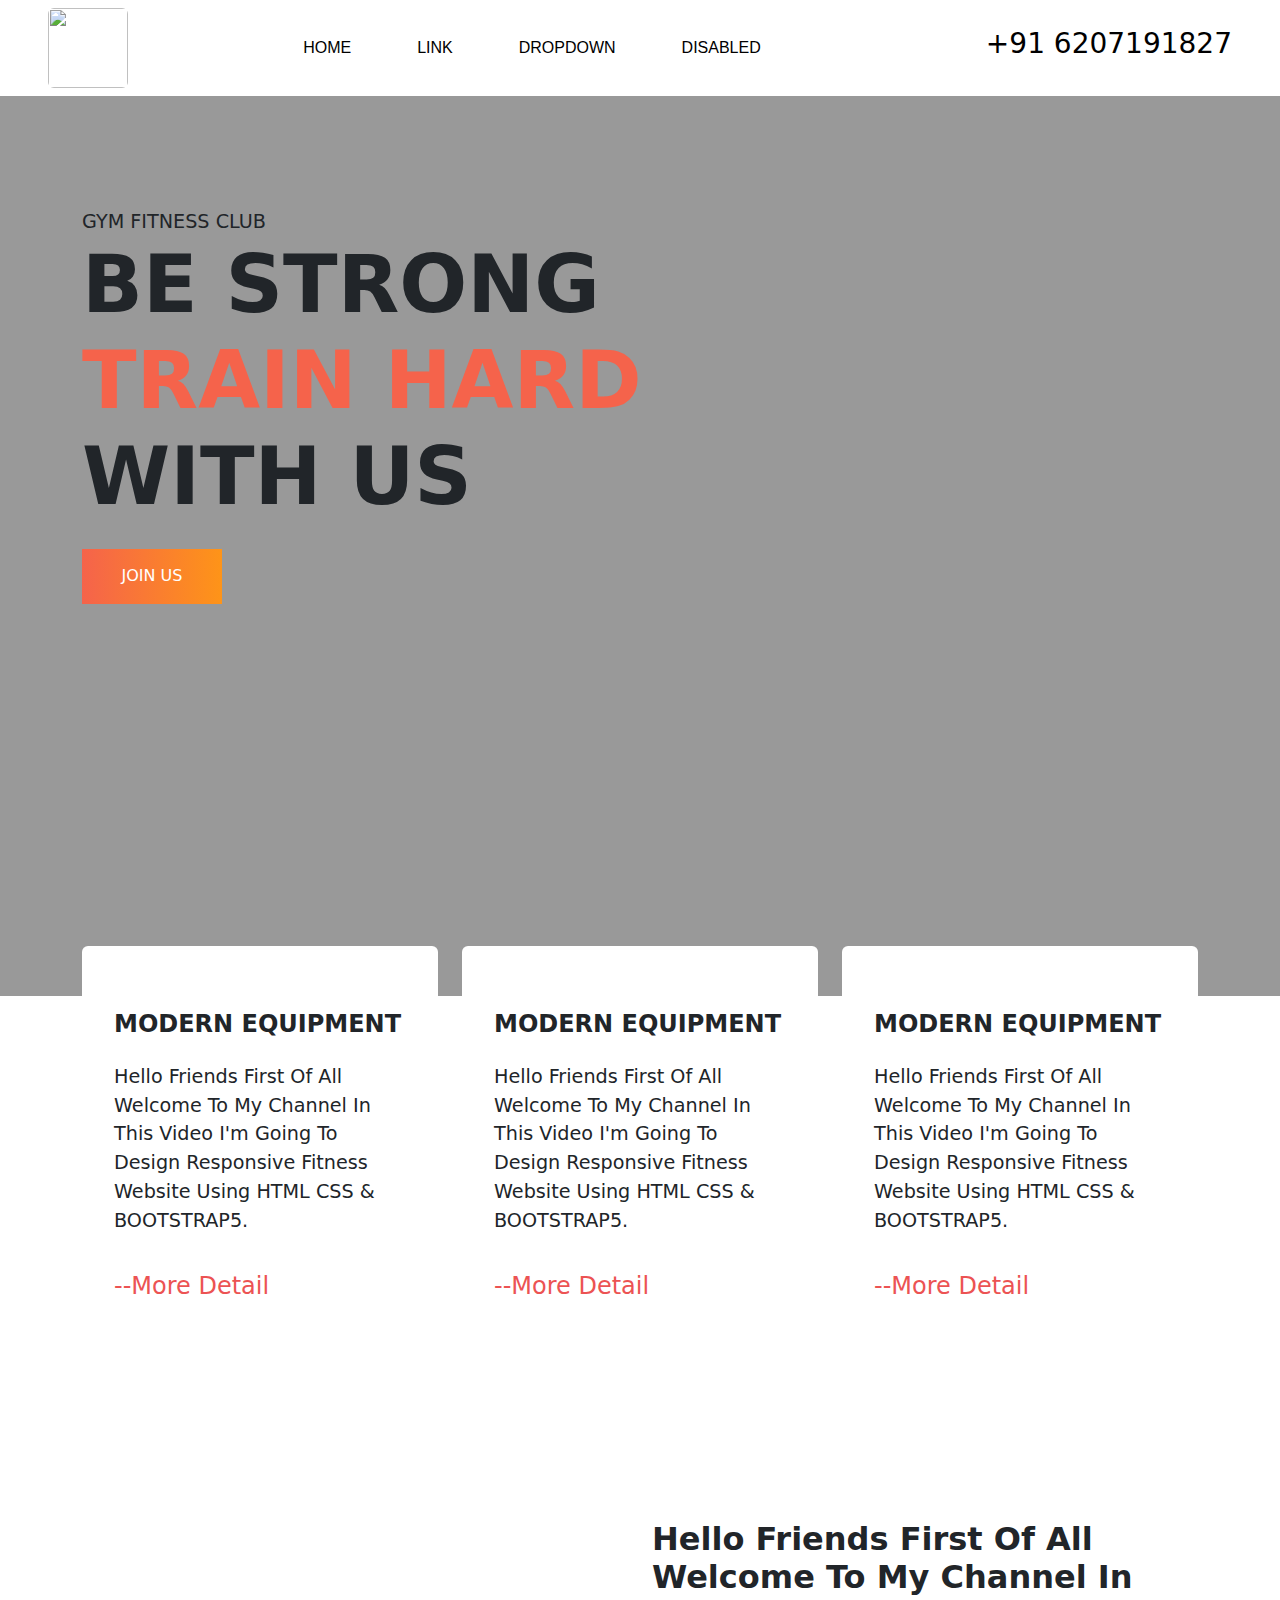
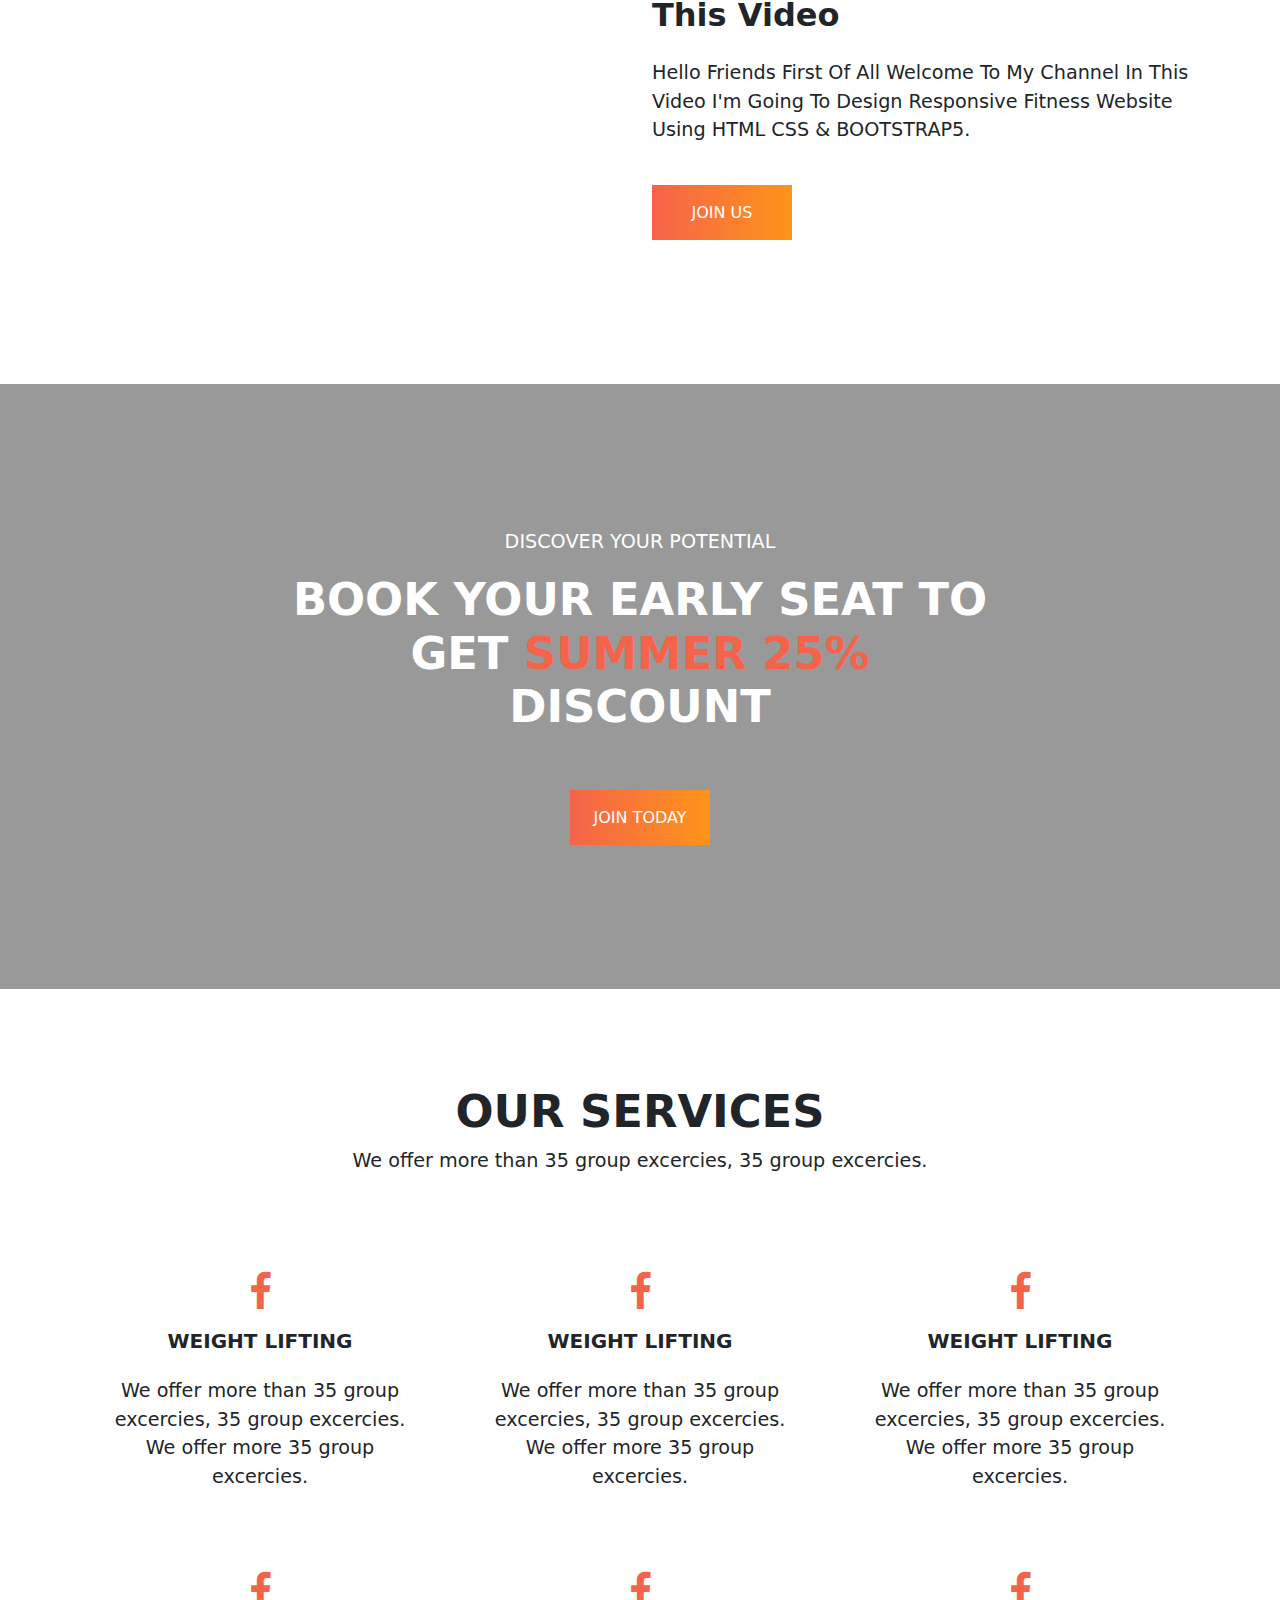
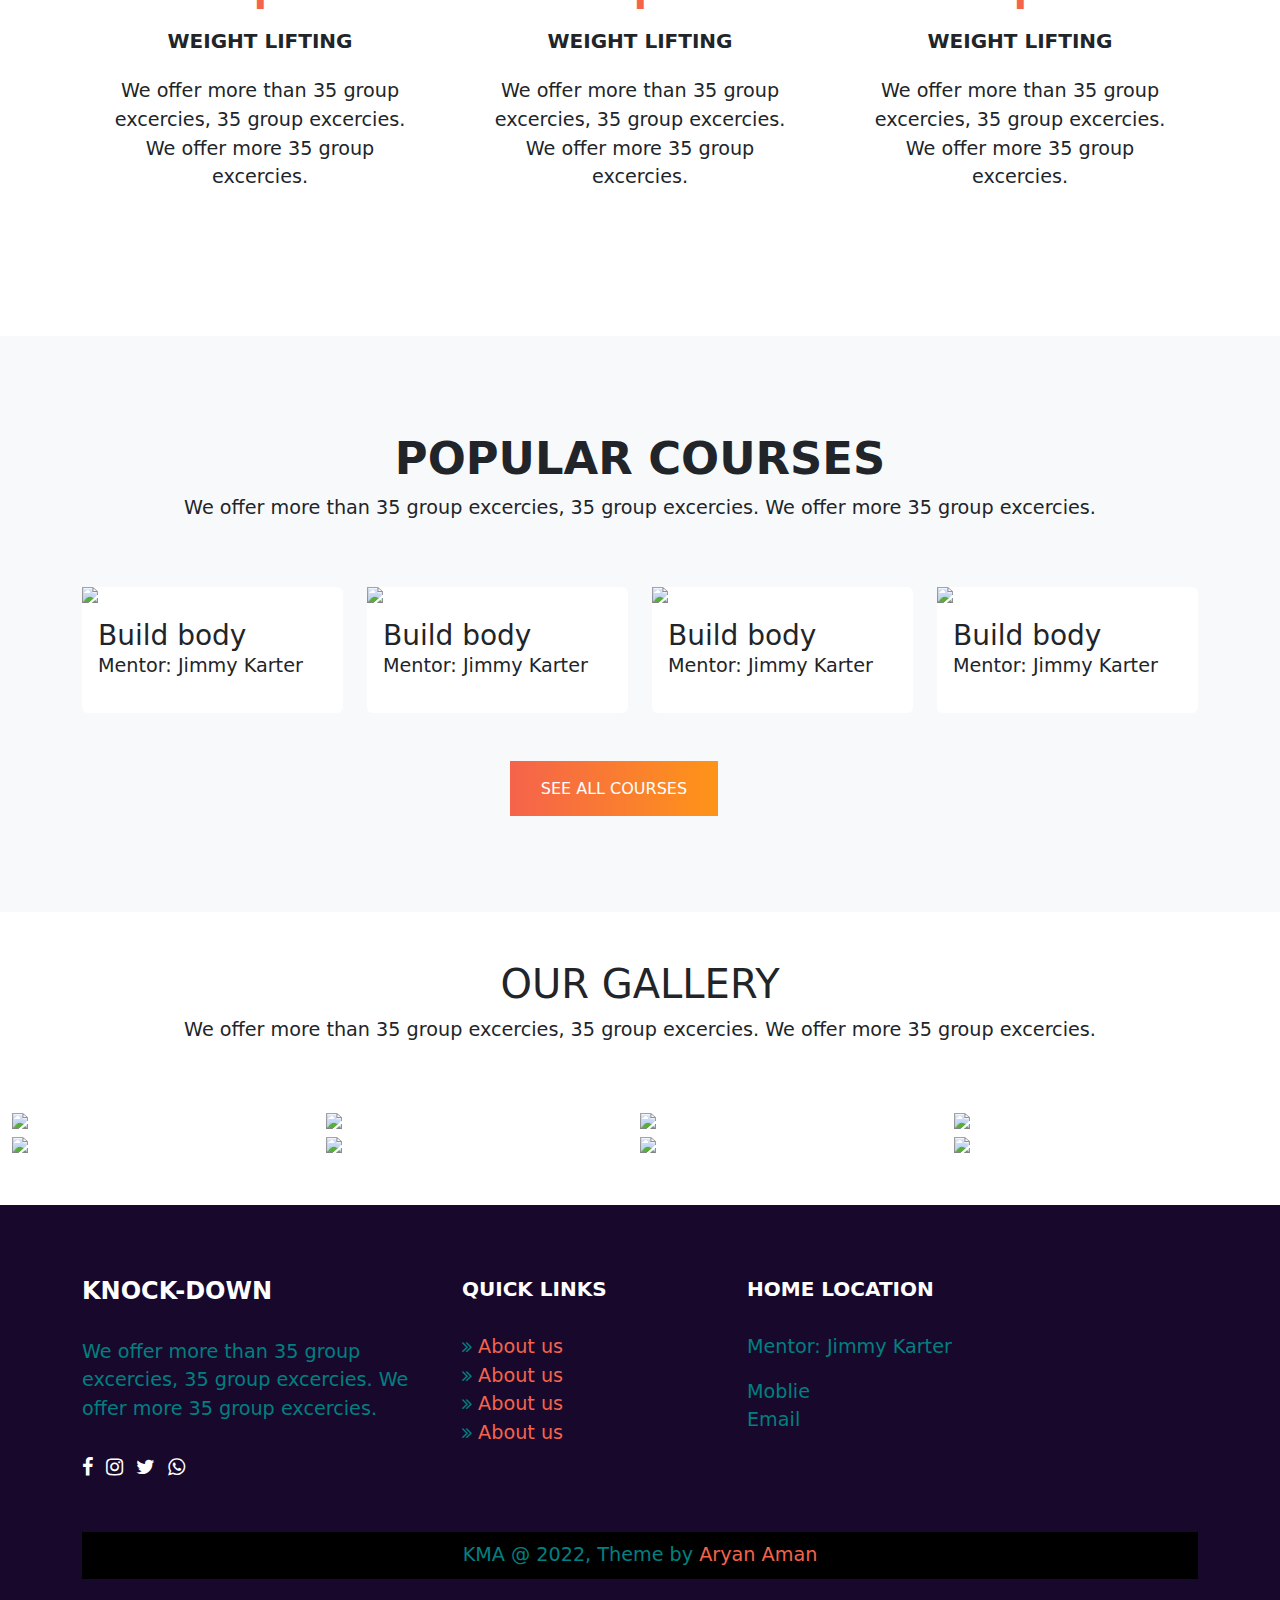
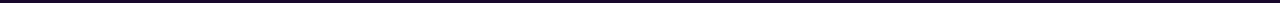
==== commit 69eb2c91: "Add files via upload" ====
--- a/index.html
+++ b/index.html
@@ -1,440 +1,348 @@
 <!DOCTYPE html>
-<html>
-    <head>
-        <title>Knock - Down Martial Art Academy</title>
-        <meta name="viewport" content="width=device-width, initial-scale=1">
-        <!--<link rel="stylesheet" href="https://www.w3schools.com/w3css/4/w3.css">
-        <link rel="stylesheet" href="https://www.w3schools.com/lib/w3-theme-teal.css">
-        <link rel="stylesheet" href="https://fonts.googleapis.com/css?family=Roboto">
-        <link rel="stylesheet" href="https://cdnjs.cloudflare.com/ajax/libs/font-awesome/4.7.0/css/font-awesome.min.css">
-        <link rel="stylesheet" href="color.css">
-        <link rel="stylesheet" href="style.css">
-        <link rel="stylesheet" href="https://fonts.googleapis.com/css?family=Allerta+Stencil">
-        <link rel="stylesheet" href="https://fonts.googleapis.com/css?family=Lobster&effect=shadow-multiple">
-        -->
-        <link rel="stylesheet" href="css.css">
-        <link rel="stylesheet" href="color.css">
-        <link rel="stylesheet" href="style.css">
-        <link rel="stylesheet" href="https://fonts.googleapis.com/css?family=Allerta+Stencil">
-        <link rel="stylesheet" href="https://fonts.googleapis.com/css?family=Lobster&effect=shadow-multiple">
-        <link rel="stylesheet" href="https://cdnjs.cloudflare.com/ajax/libs/font-awesome/4.7.0/css/font-awesome.min.css">
-        <style>
-            body {font-family: "Roboto", sans-serif}
-            .w3-bar-block .w3-bar-item {
-            padding: 16px;
-            font-weight: bold;
-            }
-            .w3-sofia {
-            font-family: "Allerta Stencil", Sans-serif;
-            }
-            .w3-lobster {
-            font-family: "Lobster", Sans-serif;
-            }
-            .blink_me {
-            animation: blinker 1s linear infinite;
-            }
-
-            @keyframes blinker {
-            50% {
-                    opacity: 0;
-                }
-            }
-        </style>
-    </head>
+<html lang="en">
+<head>
+    <meta charset="UTF-8">
+    <meta http-equiv="X-UA-Compatible" content="IE=edge">
+    <meta name="viewport" content="width=device-width, initial-scale=1.0">
+    <title>Document</title>
+    <link href="https://cdn.jsdelivr.net/npm/bootstrap@5.0.2/dist/css/bootstrap.min.css" rel="stylesheet">
+    <link rel="stylesheet" href="https://cdnjs.cloudflare.com/ajax/libs/font-awesome/4.7.0/css/font-awesome.min.css">
+    <link href="style.css" rel="stylesheet">
+    <style>
+        
+        
+    </style>
+
+</head>
 <body>
 
-    <nav class="w3-sidebar w3-bar-block w3-collapse w3-animate-left w3-card" style="z-index:3;width:250px;" id="mySidebar">
-        <a class="w3-bar-item w3-button w3-border-bottom w3-large w3-row" href="#"><img class="w3-col" src="icon1.png" style="width:80%;">
-            <i class="fa fa-remove w3-button w3-hide-large" href="javascript:void(0)" onclick="w3_close()" style="width: 20%;"></i>
-        </a>
-        <br>
-        <a class="w3-bar-item w3-button " href="Login.html">Login & Signup</a>
-        <a class="w3-bar-item w3-button w3-border-bottom" href="#">Cart / INR : 00</a>
-        <br>
-        <a class="w3-bar-item w3-button w3-teal" href="#">Home</a>
-        <a class="w3-bar-item w3-button" href="#">Admission</a>
-        <a class="w3-bar-item w3-button" href="#">Products</a>
-        <a class="w3-bar-item w3-button" href="NewGallery.html">Gallery</a>
+    <nav class="navbar navbar-expand-lg">
+        <div class="container-fluid px-5">
+            <a class="navbar-brand" href="#">
+                <img src="file:///C:/Users/91854/VS%20Code/img/KMA/img/KMA_Logo.jpg" height="80" width="80" class="rounded">
+            </a>
+            <button class="navbar-toggler" type="button" data-toggle="collapse" data-target="#navbarSupportedContent" aria-controls="navbarSupportedContent" aria-expanded="false" aria-label="Toggle navigation">
+                <span class="navbar-toggler-icon"></span>
+            </button>
         
-        <div hidden>
-            <a class="w3-bar-item w3-button" onclick="myAccordion('demo')" href="javascript:void(0)">Shopping <i class="fa fa-caret-down"></i></a>
-            <div id="demo" class="w3-hide">
-                <a class="w3-bar-item w3-button" href="#">Products</a>
-                <a class="w3-bar-item w3-button" href="#">Cart</a>
-                <a class="w3-bar-item w3-button" href="#">Link</a>
-            </div>
-        </div>
+            <div class="collapse navbar-collapse" id="navbarSupportedContent">
+                <ul class="navbar-nav m-auto">
+                    <li class="nav-item active">
+                        <a class="nav-link" href="#">Home</a>
+                    </li>
+                    <li class="nav-item">
+                        <a class="nav-link" href="#">Link</a>
+                    </li>
+                    <li class="nav-item ">
+                        <a class="nav-link" href="#"  >Dropdown</a>
+                    </li>
+                    <li class="nav-item">
+                        <a class="nav-link" href="#">Disabled</a>
+                    </li>
+                </ul>
+                <form class="form-inline my-2 my-lg-0">
+                    <h3>+91 6207191827</h3>
+                </form>
+            </div>
+        </div>
+        
     </nav>
 
-    <div class="w3-overlay w3-hide-large w3-animate-opacity" onclick="w3_close()" style="cursor:pointer" id="myOverlay">
+
+    <section class="Main py-5">
+        <div class="container py-5">
+            <div class="row py-3">
+                <div class="col-lg-10">
+                    <p class="m-0"> GYM FITNESS CLUB</p>
+                    <h1 class="m-0">
+                        BE STRONG <br>
+                        <span>TRAIN HARD</span><br>
+                        WITH US
+                    </h1>
+                    <button class="btn1 mt-4">JOIN US</button>
+                </div>
+            </div>
+        </div>
+    </section>
+
+
+    <section class="Details">
+        <div class="container">
+            <div class="row">
+                <div class="col-lg-4 mb-2">
+                    <div class="card back border-0 py-5 px-3">
+                        <div class="card-body">
+                            <h5>MODERN EQUIPMENT</h5>
+                            <p class="py-3">
+                                Hello Friends First Of All Welcome 
+                                To My Channel In This Video I'm 
+                                Going To Design Responsive Fitness 
+                                Website Using HTML CSS & BOOTSTRAP5.
+                            </p>
+                            <a href="#">--More Detail</a>
+                        </div>
+                    </div>
+                </div>
+                <div class="col-lg-4 mb-2">
+                    <div class="card back border-0 py-5 px-3">
+                        <div class="card-body">
+                            <h5>MODERN EQUIPMENT</h5>
+                            <p class="py-3">
+                                Hello Friends First Of All Welcome 
+                                To My Channel In This Video I'm 
+                                Going To Design Responsive Fitness 
+                                Website Using HTML CSS & BOOTSTRAP5.
+                            </p>
+                            <a href="#">--More Detail</a>
+                        </div>
+                    </div>
+                </div><div class="col-lg-4 mb-2">
+                    <div class="card back border-0 py-5 px-3">
+                        <div class="card-body">
+                            <h5>MODERN EQUIPMENT</h5>
+                            <p class="py-3">
+                                Hello Friends First Of All Welcome 
+                                To My Channel In This Video I'm 
+                                Going To Design Responsive Fitness 
+                                Website Using HTML CSS & BOOTSTRAP5.
+                            </p>
+                            <a href="#">--More Detail</a>
+                        </div>
+                    </div>
+                </div>
+            </div>
+        </div>
+    </section>
+
+    <section class="More py-5">
+        <div class="container py-5">
+            <div class="row py-5">
+                <div class="col-lg-6 mb-3">
+                    <img src="file:///C:/Users/91854/VS%20Code/img/KMA/img/Picture1.JPG" class="img-fluid" alt="">
+                </div>
+                <div class="col-lg-6">
+                    <h2 class="pb-3">
+                        Hello Friends First Of All Welcome 
+                        To My Channel In This Video
+                    </h2>
+                    <p>
+                        Hello Friends First Of All Welcome 
+                        To My Channel In This Video I'm 
+                        Going To Design Responsive Fitness 
+                        Website Using HTML CSS & BOOTSTRAP5.
+                    </p>
+                    <button class="btn1 mt-4">JOIN US</button>
+                </div>
+            </div>
+        </div>
+    </section>
+
+    <section class="discover py-5"> 
+        <div class="container py-5">
+            <div class="row py-5">
+                <div class="col-lg-8 m-auto text-white text-center">
+                    <p>DISCOVER YOUR POTENTIAL</p>
+                    <h1>BOOK YOUR EARLY SEAT TO GET <span>SUMMER 25% </span> DISCOUNT</h1>
+                    <button class="btn1 mt-5">JOIN TODAY</button>
+                </div>
+            </div>
+        </div>
+    </section>
+
+    <section class="services py-5">
+        <div class="container py-5 text-center">
+            <h1>OUR SERVICES</h1>
+            <p>We offer more than 35 group excercies, 35 group excercies. </p>
+            <div class="row pt-5">
+                <div class="col-lg-4">
+                    <div class="card back border-0 p-3">
+                        <div class="card-body">
+                            <span><i class="fa fa-facebook"></i></span>
+                            <h5 class="py-3 ">WEIGHT LIFTING</h5>
+                            <p>We offer more than 35 group excercies, 35 group excercies. We offer more 35 group excercies.</p>
+                        </div>
+                    </div>
+                </div>
+                <div class="col-lg-4">
+                    <div class="card back border-0 p-3">
+                        <div class="card-body">
+                            <span><i class="fa fa-facebook"></i></span>
+                            <h5 class="py-3 ">WEIGHT LIFTING</h5>
+                            <p>We offer more than 35 group excercies, 35 group excercies. We offer more 35 group excercies.</p>
+                        </div>
+                    </div>
+                </div>  
+                <div class="col-lg-4">
+                    <div class="card back border-0 p-3">
+                        <div class="card-body">
+                            <span><i class="fa fa-facebook"></i></span>
+                            <h5 class="py-3 ">WEIGHT LIFTING</h5>
+                            <p>We offer more than 35 group excercies, 35 group excercies. We offer more 35 group excercies.</p>
+                        </div>
+                    </div>
+                </div>
+                <div class="col-lg-4">
+                    <div class="card back border-0 p-3">
+                        <div class="card-body">
+                            <span><i class="fa fa-facebook"></i></span>
+                            <h5 class="py-3 ">WEIGHT LIFTING</h5>
+                            <p>We offer more than 35 group excercies, 35 group excercies. We offer more 35 group excercies.</p>
+                        </div>
+                    </div>
+                </div>
+                <div class="col-lg-4">
+                    <div class="card back border-0 p-3">
+                        <div class="card-body">
+                            <span><i class="fa fa-facebook"></i></span>
+                            <h5 class="py-3 ">WEIGHT LIFTING</h5>
+                            <p>We offer more than 35 group excercies, 35 group excercies. We offer more 35 group excercies.</p>
+                        </div>
+                    </div>
+                </div>
+                <div class="col-lg-4">
+                    <div class="card back border-0 p-3">
+                        <div class="card-body">
+                            <span><i class="fa fa-facebook"></i></span>
+                            <h5 class="py-3 ">WEIGHT LIFTING</h5>
+                            <p>We offer more than 35 group excercies, 35 group excercies. We offer more 35 group excercies.</p>
+                        </div>
+                    </div>
+                </div>
+            </div>
+        </div>
+    </section>
+
+    <section class="course py-5 bg-light">
+        <div class="container py-5">
+            <h1 class="text-center">POPULAR COURSES</h1>
+            <p class="text-center"> We offer more than 35 group excercies, 35 group excercies. We offer more 35 group excercies.</p>
+            <div class="row py-5">
+                <div class="col-lg-3">
+                    <div class="card">
+                        <img src="file:///C:/Users/91854/VS%20Code/img/KMA/img/Picture1.JPG" class="img-fluid">
+                        <div class="card-body">
+                            <h3 class="m-0">Build body</h3>
+                            <p>Mentor: Jimmy Karter</p>
+                        </div>
+                    </div>
+                </div>
+                <div class="col-lg-3">
+                    <div class="card">
+                        <img src="file:///C:/Users/91854/VS%20Code/img/KMA/img/Picture1.JPG" class="img-fluid">
+                        <div class="card-body">
+                            <h3 class="m-0">Build body</h3>
+                            <p>Mentor: Jimmy Karter</p>
+                        </div>
+                    </div>
+                </div>
+                <div class="col-lg-3">
+                    <div class="card">
+                        <img src="file:///C:/Users/91854/VS%20Code/img/KMA/img/Picture1.JPG" class="img-fluid">
+                        <div class="card-body">
+                            <h3 class="m-0">Build body</h3>
+                            <p>Mentor: Jimmy Karter</p>
+                        </div>
+                    </div>
+                </div>
+                <div class="col-lg-3">
+                    <div class="card">
+                        <img src="file:///C:/Users/91854/VS%20Code/img/KMA/img/Picture1.JPG" class="img-fluid">
+                        <div class="card-body">
+                            <h3 class="m-0">Build body</h3>
+                            <p>Mentor: Jimmy Karter</p>
+                        </div>
+                    </div>
+                </div>
+            </div>
+
+            <div class="row">
+                <div class="col-lg-3 m-auto" >
+                    <button class="btn2"> SEE ALL COURSES</button>
+                </div>
+            </div>
+        </div>
+    </section>
+
+    <section class="gattery">
+        <div class="container-fluid py-5">
+            <h1 class="text-center">OUR GALLERY</h1>
+            <p class="text-center">We offer more than 35 group excercies, 35 group excercies. We offer more 35 group excercies.</p>
+            <div class="row pt-5 g-0">
+                <div class="col-lg-3">
+                    <img src="file:///C:/Users/91854/VS%20Code/img/KMA/img/Picture1.JPG" data-bs-toggle="modal" data-bs-target="#exampleModal" class="img-fluid">
+                </div>
+                <div class="col-lg-3">
+                    <img src="file:///C:/Users/91854/VS%20Code/img/KMA/img/Picture1.JPG" data-bs-toggle="modal" data-bs-target="#exampleModal" class="img-fluid">
+                </div>
+                <div class="col-lg-3">
+                    <img src="file:///C:/Users/91854/VS%20Code/img/KMA/img/Picture1.JPG" data-bs-toggle="modal" data-bs-target="#exampleModal" class="img-fluid">
+                </div>
+                <div class="col-lg-3">
+                    <img src="file:///C:/Users/91854/VS%20Code/img/KMA/img/Picture1.JPG" data-bs-toggle="modal" data-bs-target="#exampleModal" class="img-fluid">
+                </div>
+                <div class="col-lg-3">
+                    <img src="file:///C:/Users/91854/VS%20Code/img/KMA/img/Picture1.JPG" data-bs-toggle="modal" data-bs-target="#exampleModal" class="img-fluid">
+                </div>
+                <div class="col-lg-3">
+                    <img src="file:///C:/Users/91854/VS%20Code/img/KMA/img/Picture1.JPG" data-bs-toggle="modal" data-bs-target="#exampleModal" class="img-fluid">
+                </div>
+                <div class="col-lg-3">
+                    <img src="file:///C:/Users/91854/VS%20Code/img/KMA/img/Picture1.JPG" data-bs-toggle="modal" data-bs-target="#exampleModal" class="img-fluid">
+                </div>
+                <div class="col-lg-3">
+                    <img src="file:///C:/Users/91854/VS%20Code/img/KMA/img/Picture1.JPG" data-bs-toggle="modal" data-bs-target="#exampleModal" class="img-fluid">
+                </div>
+            </div>
+        </div>
+    </section>
+
+    <div class="modal fade mt-5" id="exampleModal" tabindex="-1" aria-labelledby="exampleModalLabel">
+        <div class="modal-dialog">
+            <div class="modal-content">
+                <img src="file:///C:/Users/91854/VS%20Code/img/KMA/img/Picture1.JPG" class="img-fluid">
+            </div>
+        </div>
+
     </div>
 
-    <div class="w3-main" style="margin-left:250px;">
-
-        <div id="myTop" class="w3-container w3-top w3-2021-inkwell w3-large">
-            <p><i class="fa fa-bars w3-button w3-2021-main w3-hide-large w3-xlarge" onclick="w3_open()"></i>
-            <span id="myIntro" class="w3-hide w3-2021-main w3-sofia" >KNOCK - DOWN Martial Art Academy</span></p>
-        </div>
-
-        <!-- Header -->
-        <div class="w3-hide-medium w3-hide-small">
-            <header class="w3-container w3-2021-inkwell" style="padding:64px 32px">
-                <div class="w3-row">
-                    <h1 class="w3-col" style="width: 20%;"></h1>
-                    <h1 class="w3-xxxlarge w3-2021-main w3-sofia w3-col" style="width: 60%;">KNOCK - DOWN </h1>
-                </div>
-                <div class="w3-row">
-                    <h1 class="w3-col" style="width: 12%;"></h1>
-                    <h1 class="w3-xxxlarge w3-2021-main w3-sofia w3-col" style="width: 80%;">Martial Art Academy</h1>
-                </div>
-                
-            </header>
-        </div>
-        <div class="w3-hide-small w3-hide-large">
-            <header class="w3-container w3-2021-inkwell" style="padding:64px 32px">
-                <div class="w3-row">
-                    <h1 class="w3-col" style="width: 30%;"></h1>
-                    <h1 class="w3-xxlarge w3-2021-main w3-sofia w3-col" style="width: 60%;">KNOCK - DOWN </h1>
-                </div>
-                <div class="w3-row">
-                    <h1 class="w3-col" style="width: 20%;"></h1>
-                    <h1 class="w3-xxlarge w3-2021-main w3-sofia w3-col" style="width: 70%;">Martial Art Academy</h1>
-                </div>
-                
-            </header>
-        </div>
-        <div class="w3-hide-large w3-hide-medium">
-            <header class="w3-container w3-2021-inkwell" style="padding:64px 32px">
-                <div class="w3-row">
-                    <h1 class="w3-col" style="width: 20%;"></h1>
-                    <h1 class="w3-xlarge w3-2021-main w3-sofia w3-col" style="width: 60%;">KNOCK - DOWN </h1>
-                </div>
-                <div class="w3-row">
-                    <h1 class="w3-col" style="width: 10%;"></h1>
-                    <h1 class="w3-xlarge w3-2021-main w3-sofia w3-col" style="width: 90%;">Martial Art Academy</h1>
-                </div>
-                
-            </header>
-        </div>
-
-        <!-- About Institute -->
-        <div class="w3-row" style="margin-top: 10px;margin-bottom: 10px;padding: 10px;" style="min-height: 200px;">
-            <div class="w3-twothird w3-panel w3-pale-blue w3-leftbar w3-border-blue w3-card-4" style="min-height: 262px;">
-                <div class="w3-row">
-                    <h3 class="w3-lobster" style="margin: 20px;">About Us </h3>
-                </div>
-                <div class="w3-row">
-                    <table style="font-size:16px;font-family: Yanone Kaffeesatz;">
-                        <tr>
-                            <td><b> Affiliated by </b> </td>
-                            <td width="10px"> : </td>
-                            <td> State Karate Association of Bihar</td>
-                        </tr>
-                        <tr>
-                            <td></td>
-                            <td width="10px"></td>
-                            <td>Karate India Organisation</td>
-                        </tr>
-                        <tr>
-                            <td></td>
-                            <td width="10px"></td>
-                            <td> World Karate Federation</td>
-                        </tr>
-                        <tr>
-                            <td><b> Recognised by </b></td>
-                            <td width="10px"> : </td>
-                            <td> International Olympic Committee</td>
-                        </tr>
-                        <tr>
-                            <td></td>
-                            <td width="10px"></td>
-                            <td>Govt. of India (Ministry of Youth Affairs & Sports)</td>
-                        </tr>
-                    </table>
-                    <br><br>
-                </div>
-            </div>
-            <div class="w3-third w3-panel w3-pale-blue w3-leftbar w3-border-blue w3-card-4">
-                <div class="w3-row ">
-                    <h3 class="w3-lobster" align="center" style="margin: 20px;">Announcement</h3>
-                    <marquee behavior="scroll" direction="up" scrollamount="1" onMouseOver="this.stop()" onMouseOut="this.start()">
-                        <ul class="w3-ul w3-tiny" style="max-height: 180q   qpx;min-height: 180px;font-family: Oswald;">
-                            <li><a href="#" >This is the first file from AICTE Academy so dont try to download.<sup class="blink_me" style="color: #C3073F;"><b> New </b></sup></a></li>
-                            <li><a href="#" >This is the first file from AICTE Academy so dont try to download.</a></li>
-                            <li><a href="#" >This is the first file from AICTE Academy so dont try to download.</a></li>
-                            
-                        </ul>
-                        
-                    </marquee>
-                </div>
-            </div>
-        </div>
-
-
-        <!-- Arts -->
-        <div class="w3-row w3-2021-background-choice2">
-            <div class="w3-twothird w3-2021-background-choice2" >
-                <div class="w3-row" style="margin-top: 12px;">
-                    <div class="w3-col" style="width: 33%;padding: 5px;">
-                        <div class="image-class1">
-                            <img src="nunchaku.jpg" alt="Avatar" class="w3-image">
-                            <div class="overlay">
-                                <div class="text-on-image" style="font-family: oswald;font-size:15px">NUNCHAKU</div>
-                            </div>
-                        </div>
-                        <div class="image-class1" style="margin-top: 10px;">
-                            <img src="weapons training.jpg" alt="Avatar" class="w3-image">
-                            <div class="overlay">
-                                <div class="text-on-image" style="font-family: oswald;font-size:15px">WEAPONS TRAINING</div>
-                            </div>
-                        </div>
-                        <div class="image-class1" style="margin-top: 10px;">
-                            <img src="KICK-BOXING.jpg" alt="Avatar" class="w3-image">
-                            <div class="overlay">
-                                <div class="text-on-image" style="font-family: oswald;font-size:15px">KICK-BOXING</div>
-                            </div>
-                        </div>
-                    </div>
-                    <div class="w3-col" style="width: 33%;padding: 5px;">
-                        <div class="image-class1" >
-                            <img src="sward fighting.jpg" alt="Avatar" class="w3-image">
-                            <div class="overlay">
-                                <div class="text-on-image" style="font-family: oswald;font-size:15px">SWORD FIGHTING</div>
-                            </div>
-                        </div>
-                        <div class="image-class1" style="margin-top: 10px;">
-                            <img src="MMA.jpg" alt="Avatar" class="w3-image">
-                            <div class="overlay">
-                                <div class="text-on-image" style="font-family: oswald;font-size:15px">MMA</div>
-                            </div>
-                        </div>
-                        <div class="image-class1" style="margin-top: 10px;">
-                            <img src="KARATE.jpg" alt="Avatar" class="w3-image">
-                            <div class="overlay">
-                                <div class="text-on-image" style="font-family: oswald;font-size:15px">KARATE</div>
-                            </div>
-                        </div>
-                        
-                    </div>
-                    <div class="w3-col" style="width: 33%;padding: 5px;">
-                        
-                        <div class="image-class1" >
-                            <img src="Strite fighting.jpeg" alt="Avatar" class="w3-image">
-                            <div class="overlay">
-                                <div class="text-on-image" style="font-family: oswald;font-size:15px">STREET FIGHTING</div>
-                            </div>
-                        </div>
-                        <div class="image-class1" style="margin-top: 10px;">
-                            <img src="COMBAT FIGHTING.jpg" alt="Avatar" class="w3-image">
-                            <div class="overlay">
-                                <div class="text-on-image" style="font-family: oswald;font-size:15px">COMBAT FIGHTING</div>
-                            </div>
-                        </div>
-                        <div class="image-class1" style="margin-top: 10px;">
-                            <img src="STICK FIGHTING.jpg" alt="Avatar" class="w3-image">
-                            <div class="overlay">
-                                <div class="text-on-image" style="font-family: oswald;font-size:15px">STICK FIGHTING</div>
-                            </div>
-                        </div>
-                    </div>
-                </div>
-            </div>
-
-            
-
-            <div class="w3-third w3-2021-background-choice1">
-                <div class="w3-display-container w3-panel w3-pale-blue w3-leftbar">
-                    <img src="karate pic.jpg" alt="Lights" class="w3-image" style="object-fit: cover;opacity:0.6">
-                    <div class="w3-display-topmiddle w3-container w3-lobster " style="width: 75%;">
-                        <p class="w3-xxlarge font-effect-shadow-multiple w3-bottombar">Arts</p>
-                        <div style="font-size:14px;font-family: Yanone Kaffeesatz;font-weight: bold;">
-                            <a> <i class="fa fa-check w3-2021-color-choice1" aria-hidden="true"></i> MMA</a><br>
-                            <a> <i class="fa fa-check w3-2021-color-choice1" aria-hidden="true"></i> YOGA</a><br>
-                            <a> <i class="fa fa-check w3-2021-color-choice1" aria-hidden="true"></i> KARATE</a><br>
-                            <a> <i class="fa fa-check w3-2021-color-choice1" aria-hidden="true"></i> NUNCHAKU</a><br>
-                            <a> <i class="fa fa-check w3-2021-color-choice1" aria-hidden="true"></i> KICK-BOXING</a><br>
-                            <a> <i class="fa fa-check w3-2021-color-choice1" aria-hidden="true"></i> STICK FIGHTING</a><br>
-                            <a> <i class="fa fa-check w3-2021-color-choice1" aria-hidden="true"></i> SWORD FIGHTING</a><br>
-                            <a> <i class="fa fa-check w3-2021-color-choice1" aria-hidden="true"></i> STREET FIGHTING</a><br>
-                            <a> <i class="fa fa-check w3-2021-color-choice1" aria-hidden="true"></i> COMBAT FIGHTING</a><br>
-                            <a> <i class="fa fa-check w3-2021-color-choice1" aria-hidden="true"></i> WEAPONS TRAINING</a>
-                        </div>
-                    </div>
-                </div>
-            </div>
-        </div>
-
-        <br>
-        <br>
-        <!-- Body Section -->
-        <div class="w3-row w3-pale-blue" style="margin: 20px;">
-            <div class="w3-third" style="padding: 10px;box-shadow: 0px 4px 8px 0px rgba(0, 0, 0, 0.2), 0 6px 20px 0 rgba(0, 0, 0, 0.19);" 
-                onmouseover="this.className='w3-third color-on-hover';" onmouseout="this.className='w3-third'">
-                <div style="width: 100%;" >
-                    <p style="margin-left: 30%; width: 35%;font-size: 50px;"> 
-                        &nbsp;&nbsp;<i class="fa fa-user text-white" style="font-size: 50px;color: #2D32EE;"></i>
-                    </p>
-                    <p align="center" style="font-family: lobster;font-size: 20px;">Take Admission</p>
-                </div>
-            </div>
-            <div class="w3-third" style="padding: 10px;box-shadow: 0 4px 8px 0 rgba(0, 0, 0, 0.2), 0 6px 20px 0 rgba(0, 0, 0, 0.19);" 
-                onmouseover="this.className='w3-third color-on-hover';" onmouseout="this.className='w3-third'">
-                <div style="width: 100%;">
-                    <p style="margin-left: 30%; width: 35%;font-size: 50px;">
-                        &nbsp;&nbsp;<i class="fa fa-cart-arrow-down text-white" style="font-size: 50px;color: #2D32EE;"></i>
-                    </p>
-                    <p align="center" style="font-family: lobster;font-size: 20px;">Product</p>
-                </div>
-            </div>
-            <div class="w3-third" style="padding: 10px;box-shadow: 0 4px 8px 0 rgba(0, 0, 0, 0.2), 0 6px 20px 0 rgba(0, 0, 0, 0.19);" 
-                onmouseover="this.className='w3-third color-on-hover';" onmouseout="this.className='w3-third'"
-                onclick="location.href='NewGallery.html'">
-                <div style="width: 100%;">
-                    <p style="margin-left: 30%; width: 35%;font-size: 50px;">
-                        &nbsp;&nbsp;<i class="fa fa fa-image text-white" style="font-size: 50px;color: #2D32EE;"></i>
-                    </p>
-                    <p align="center" style="font-family: lobster;font-size: 20px;">Gallery</p>
-                </div>
-            </div>
-        </div>
-
-        <br>
-        <br>
-        <!-- Learning -->
-        <div class="w3-row w3-2021-background-choice2">
-            <div class="w3-half w3-2021-background-choice1">
-                <div class="w3-display-container">
-                    <img src="meditation.jpg" alt="Lights" class="w3-image" style="object-fit: cover;opacity:0.6">
-                    <div class="w3-display-topmiddle w3-container w3-lobster">
-                        <p class="w3-large ">During Training You have</p>
-                        <p class="w3-xxlarge font-effect-shadow-multiple">Learn</p>
-                    </div>
-                </div>
-            </div>
-            <div class="w3-half w3-2021-background-choice2">
-                <div class="w3-lobster">
-                    <br>
-                    <div class="w3-row">
-                        <img src="SELF DEFENCE.png" alt="Lights" class="w3-image w3-circle w3-col" style="width: 12%;">
-                        <p class="w3-col" style="width: 10%;"></p>
-                        <p class="w3-col w3-large font-effect-shadow-multiple" style="width: 60%;">SELF DEFENCE</p>
-                    </div>
-                    <br>
-                    <div class="w3-row">
-                        <img src="SELF CONTROL.png" alt="Lights" class="w3-image w3-circle w3-col" style="width: 12%;">
-                        <p class="w3-col" style="width: 10%;"></p>
-                        <p class="w3-col w3-large font-effect-shadow-multiple" style="width: 60%;">SELF CONTROL</p>
-                    </div>
-                    <br>
-                    <div class="w3-row">
-                        <img src="SELF CONFIDENCE.webp" alt="Lights" class="w3-image w3-circle w3-col" style="width: 12%;">
-                        <p class="w3-col" style="width: 10%;"></p>
-                        <p class="w3-col w3-large font-effect-shadow-multiple" style="width: 60%;">SELF CONFIDENCE</p>
-                    </div>
-                    <br>
-                    <div class="w3-row">
-                        <img src="SELF CONTROL.png" alt="Lights" class="w3-image w3-circle w3-col" style="width: 12%;">
-                        <p class="w3-col" style="width: 10%;"></p>
-                        <p class="w3-col w3-large font-effect-shadow-multiple" style="width: 60%;">FORGET PAIN</p>
-                    </div>
-                    <br>
-                    <div class="w3-row">
-                        <img src="DISCIPLINE.webp" alt="Lights" class="w3-image w3-circle w3-col" style="width: 12%;">
-                        <p class="w3-col" style="width: 10%;"></p>
-                        <p class="w3-col w3-large font-effect-shadow-multiple" style="width: 60%;">DISCIPLINE</p>
-                    </div>
-                </div>
-            </div>
-        </div>
-        <br>
-        <br>
-
-        <footer class="w3-container" style="background-color: #1F2833;">
-            <div class="w3-row w3-border-bottom ">
-                <div class="w3-col" style="width: 70%;color: #66FCF1;">
-                    <h3 class="w3-sofia">Knock - Down Martial Art Academy</h3>
-                </div>
-                <div class="w3-col" style="width: 30%;color: #C5C6C7;">
-                    <p style="font-family: oswald;">Contact us : 1234567890 </p>
-                    <p>
-                        &nbsp;&nbsp;
-                        <a class="" href="https://wa.me/+918294254911?text=Hello Sir, I wanna join you." target="_blank"><i class="fa fa-whatsapp" style="color: #34B7F1;font-size: 20px;"></i></a>
-                        &nbsp;&nbsp;
-                        <a href="mailto:knockdownmartialart@gmail.com" target="_blank"><i class="fa fa-envelope-o text-white" style="font-size: 20px;color: #ec6161;"></i></a>
-                        &nbsp;&nbsp;
-                        <a href="https://www.facebook.com/KnockDownMartialArtAcademy" target="_blank"><i class="fa fa-facebook-square text-primary" style="font-size: 20px;color: #4b26f0;"></i></a>
-                        &nbsp;&nbsp;
-                        <a href="https://www.instagram.com/knockdownmartialart/" target="_blank"><i class="fa fa-instagram" style="color: #C3073F;font-size: 20px;"></i></a>
-
-                    </p>
-                </div>
-            </div>
-            <div class="w3-row w3-border-bottom" >
-                <div class="w3-col" style="width: 70%;color: #66FCF1;padding: 30px;">
-                    <h4 style="color: #909090;font-family: lobster;font-size: 28px;">Mr. Kumar Ji</h4>
-                    <p style="color: #646466;font-family: oswald;">Founder & Chairman at <a href="https://www.facebook.com/KnockDownMartialArtAcademy" target="_blank" style="color: #C5C6C7;"><b> Knock-Down Martial Art Academy, Bihar Kyokushin Karate</b></a></p>
-                    <p style="color: #646466;font-family: oswald;">General Secretary at <a href="https://www.facebook.com/districtkarateassociation" target="_blank" style="color: #C5C6C7;"><b> District Karate Association of East Champaran</b></a></p>
-                    <p style="color: #646466;font-family: oswald;">Instructor & Chief Representative of Bihar at<a href="https://www.facebook.com/I.K.O.Kyokushinkaikan" target="_blank" style="color: #C5C6C7;"><b> 国際空手道連盟 極真会館　IKO Kyokushinkaikan </b></a></p>
-                    <br>
-                    
-                </div>
-                <div class="w3-col" style="width: 30%;color: #C5C6C7;padding: 30px;">
-                    <img src="kumar Ji.png" class="img-responsive" style="max-height: 200px;">
-                </div>
-            </div>
-        </footer>
-
-        <!-- About Developer-->
-        <footer class="w3-container" style="background-color: #C5C6C7;">
-            <div class="w3-row w3-border-bottom " style="font-family: lobster">
-                <div class="w3-col" style="width: 60%;">
-                    <p style="font-size: 15px;">Design & Developed By : Aryan Aman</p>
-                </div>
-                <div class="w3-col" style="width: 40%;">
-                    <p>Contact us : akm.aryanaman@gmail.com</p>
-                </div>
-            </div>
-        </footer>
-        
-    </div>
-
-    <script>
-    // Open and close the sidebar on medium and small screens
-    function w3_open() {
-    document.getElementById("mySidebar").style.display = "block";
-    document.getElementById("myOverlay").style.display = "block";
-    }
-
-    function w3_close() {
-    document.getElementById("mySidebar").style.display = "none";
-    document.getElementById("myOverlay").style.display = "none";
-    }
-
-    // Change style of top container on scroll
-    window.onscroll = function() {myFunction()};
-    function myFunction() {
-    if (document.body.scrollTop > 80 || document.documentElement.scrollTop > 80) {
-        document.getElementById("myTop").classList.add("w3-card-4", "w3-animate-opacity");
-        document.getElementById("myIntro").classList.add("w3-show-inline-block");
-    } else {
-        document.getElementById("myIntro").classList.remove("w3-show-inline-block");
-        document.getElementById("myTop").classList.remove("w3-card-4", "w3-animate-opacity");
-    }
-    }
-
-    // Accordions
-    function myAccordion(id) {
-    var x = document.getElementById(id);
-    if (x.className.indexOf("w3-show") == -1) {
-        x.className += " w3-show";
-        x.previousElementSibling.className += " w3-theme";
-    } else { 
-        x.className = x.className.replace("w3-show", "");
-        x.previousElementSibling.className = 
-        x.previousElementSibling.className.replace(" w3-theme", "");
-    }
-    }
-    </script>
-     
+
+    <section class="footer">
+        <div class="container py-4">
+            <div class="row py-5">
+                <div class="col-lg-4">
+                    <h4>KNOCK-DOWN</h4>
+                    <p class="py-4">We offer more than 35 group excercies, 35 group excercies. We offer more 35 group excercies.</p>
+                    <span class="social"><i class="fa fa-facebook"></i></span>
+                    <span class="social"><i class="fa fa-instagram px-2"></i></span>
+                    <span class="social"><i class="fa fa-twitter"></i></span>
+                    <span class="social"><i class="fa fa-whatsapp px-2"></i></span> 
+                </div>
+                <div class="col-lg-3 offset col-md-3 col-sm-4 col-11 mb-2">
+                    <h5 class="pb-4"> QUICK LINKS</h5>
+                    <p class="link"><span><i class="fa fa-angle-double-right"></i> About us</span></p>
+                    <p class="link"><span><i class="fa fa-angle-double-right"></i> About us</span></p>
+                    <p class="link"><span><i class="fa fa-angle-double-right"></i> About us</span></p>
+                    <p class="link"><span><i class="fa fa-angle-double-right"></i> About us</span></p>
+                </div>
+                <div class="col-lg-4">
+                    <h5 class="pb-4"> HOME LOCATION</h5>
+                    <p>Mentor: Jimmy Karter</p>
+                    <p class="link pt-3">Moblie</p>
+                    <p class="link">Email</p>
+                </div>
+            </div>
+            <div class="row">
+                <div class="col-lg-12">
+                    <div class="card text-center py-2">
+                        <p>KMA @ 2022, Theme by <span>Aryan Aman</span></p>
+                    </div>
+                </div>
+            </div>
+        </div>
+    </section>
+
+    <script src="jquery-3.5.1.min.js"></script>
+    <script src="https://cdn.jsdelivr.net/npm/@popperjs/core@2.9.2/dist/umd/popper.min.js"></script>
+<script src="https://cdn.jsdelivr.net/npm/bootstrap@5.0.2/dist/js/bootstrap.min.js"></script>
 </body>
-</html> 
+</html>--- a/style.css
+++ b/style.css
@@ -1,46 +1,203 @@
-.image-class1 {
+*{
+    margin: 0;
+    padding: 0;
+    box-sizing: border-box;
+}
+.navbar{
+    background-color: white;
+    color: black;
+}
+.navbar-brand{
+    padding: 0;
+    margin: 0;
+}
+.navbar-brand:hover{
+    color: rgb(236, 83, 83);
+    cursor: pointer;
+}
+.nav-item{
+    padding-right: 50px;
+}
+.nav-link{
+    color: black;
+    text-transform: uppercase;
+    font-family: sans-serif;
+}
+.nav-link:hover{
+    color: rgb(236, 83, 83) ;
+}
+.Main{
+    background: linear-gradient(rgba(0,0,0,0.4), rgba(0,0,0,0.4)),url(file:///C:/Users/91854/VS%20Code/img/KMA/img/Poster.JPG)no-repeat;
+    background-size: cover;
+    height: 100vh;
+}
+.Main h1{
+    font-size: 5rem;
+    font-weight: 600;
+}
+span{
+    color: #f5634b;
+}
+.btn1{
+    height: 55px;
+    width: 140px;
+    color: white;
+    border: none;
+    outline: none;
+    background: linear-gradient(90deg, #f5634b 0%, #fe9418 100%);
+    transition: 1s;
+}
+.btn1:hover{
+    background: linear-gradient(90deg, #fe9418 0%,  #f5634b 100%);
+    transition: all 1s;
+}
+
+/*  ===================Details===================  */
+
+.Details{
+    margin-top: -50px;
+}
+.Details h5{
+    font-size: 1.5rem;
+    font-weight: 700;
+}
+.Details a{
+    text-decoration: none;
+    font-size: 1.5rem;
+    color: rgb(236, 83, 83);
+}
+.back:hover{
+    color: white;
+    cursor: pointer;
+}
+.back{
     position: relative;
-  }
-  
-  .overlay {
+    z-index: 1;
+    overflow: hidden;
+    transition: all 0.8s;
+}
+.back::before{
+    content: "";
     position: absolute;
-    bottom: 0;
+    height: 0;
+    width: 100%;
+    top: 0;
     left: 0;
-    right: 0;
-    background-color: #008CBA;
-    overflow: hidden;
+    background: linear-gradient(90deg, #f5634b 0%, #fe9418 100%);
+    transition: all 0.8s;
+    z-index: -1;
+}
+.back:hover::before{
+    height: 100%;
+}
+.back:hover a{
+    color: white;
+    cursor: pointer;
+}
+
+/***********************************/
+.More h2{
+    font-weight: 800;
+}
+.More p{
+    font-weight: lighter;
+}
+p{
+    font-size: 1.2rem;
+}
+
+/*********************** discover *************************/
+
+.discover{
+    background: linear-gradient(rgba(0,0,0,0.4), rgba(0,0,0,0.4)),url(file:///C:/Users/91854/VS%20Code/img/KMA/img/Poster2.JPG)no-repeat;
+    background-size: cover;
     width: 100%;
-    height: 0;
-    transition: .5s ease;
-    opacity: 0.7;
-  }
-  
-  .image-class1:hover .overlay {
-    height: 50%;
-  }
-  
-  .text-on-image {
-    color: white;
+}
+.discover h1{
+    font-weight: 800;
+    font-size: 2.8rem;
+}
+
+/********************** services *****************************/
+
+.services h1{
+    font-weight: 800;
+    font-size: 2.8rem;
+}
+.services h5{
+    font-weight: 700;
+}
+.fa {
+    font-size: 2.5rem;
+}
+.back:hover .fa{
+    color: white;
+}
+
+/********************* course ***************************/
+.course h1{
+    font-weight: 800;
+    font-size: 2.8rem;
+}
+.course .card{
+    border: none;
+}
+p{
+    font-weight: lighter;
+}
+.btn2{
+    height: 55px;
+    width: 80%;
+    color: white;
+    border: none;
+    outline: none;
+    background: linear-gradient(90deg, #f5634b 0%, #fe9418 100%);
+    transition: 1s;
+}
+.btn2:hover{
+    background: linear-gradient(90deg, #fe9418 0%,  #f5634b 100%);
+    transition: all 1s;
+}
+
+
+.footer{
+    background-color: rgb(23, 8, 44);
+    color: white;
+}
+.footer h4,h5{
+    font-weight: 900;
+}
+.footer p{
+    margin: 0;
+    color: teal;
+}
+.social .fa{
     font-size: 20px;
-    position: absolute;
-    top: 50%;
-    left: 50%;
-    -webkit-transform: translate(-50%, -50%);
-    -ms-transform: translate(-50%, -50%);
-    transform: translate(-50%, -50%);
-    text-align: center;
-  }
-
-  .scroll-div{
-    overflow-y: scroll;
-  }
-
-  .scroll-div::-webkit-scrollbar {
-    display: none;
-  }
-
-  .scroll-div
-  {
-    -ms-overflow-style: none;
-    scrollbar-width: none;
-  }
+}
+.link{
+    cursor: pointer;
+    transition: all 0.5s;
+}
+.link:hover{
+    color: rgb(236, 83, 83);
+    padding-left: 5px;
+    transition: all 0.5s;
+}
+.fa-angle-double-right{
+    font-size: 18px;
+    color: teal;
+}
+.social{
+    color: white;
+    font-size: 24px;
+    transition: all 0.4s;
+}
+.social:hover{
+    color: red;
+    transition: all 0.4s;
+    cursor: pointer;
+}
+.footer .card{
+    background: black;
+    border-radius: 0;
+}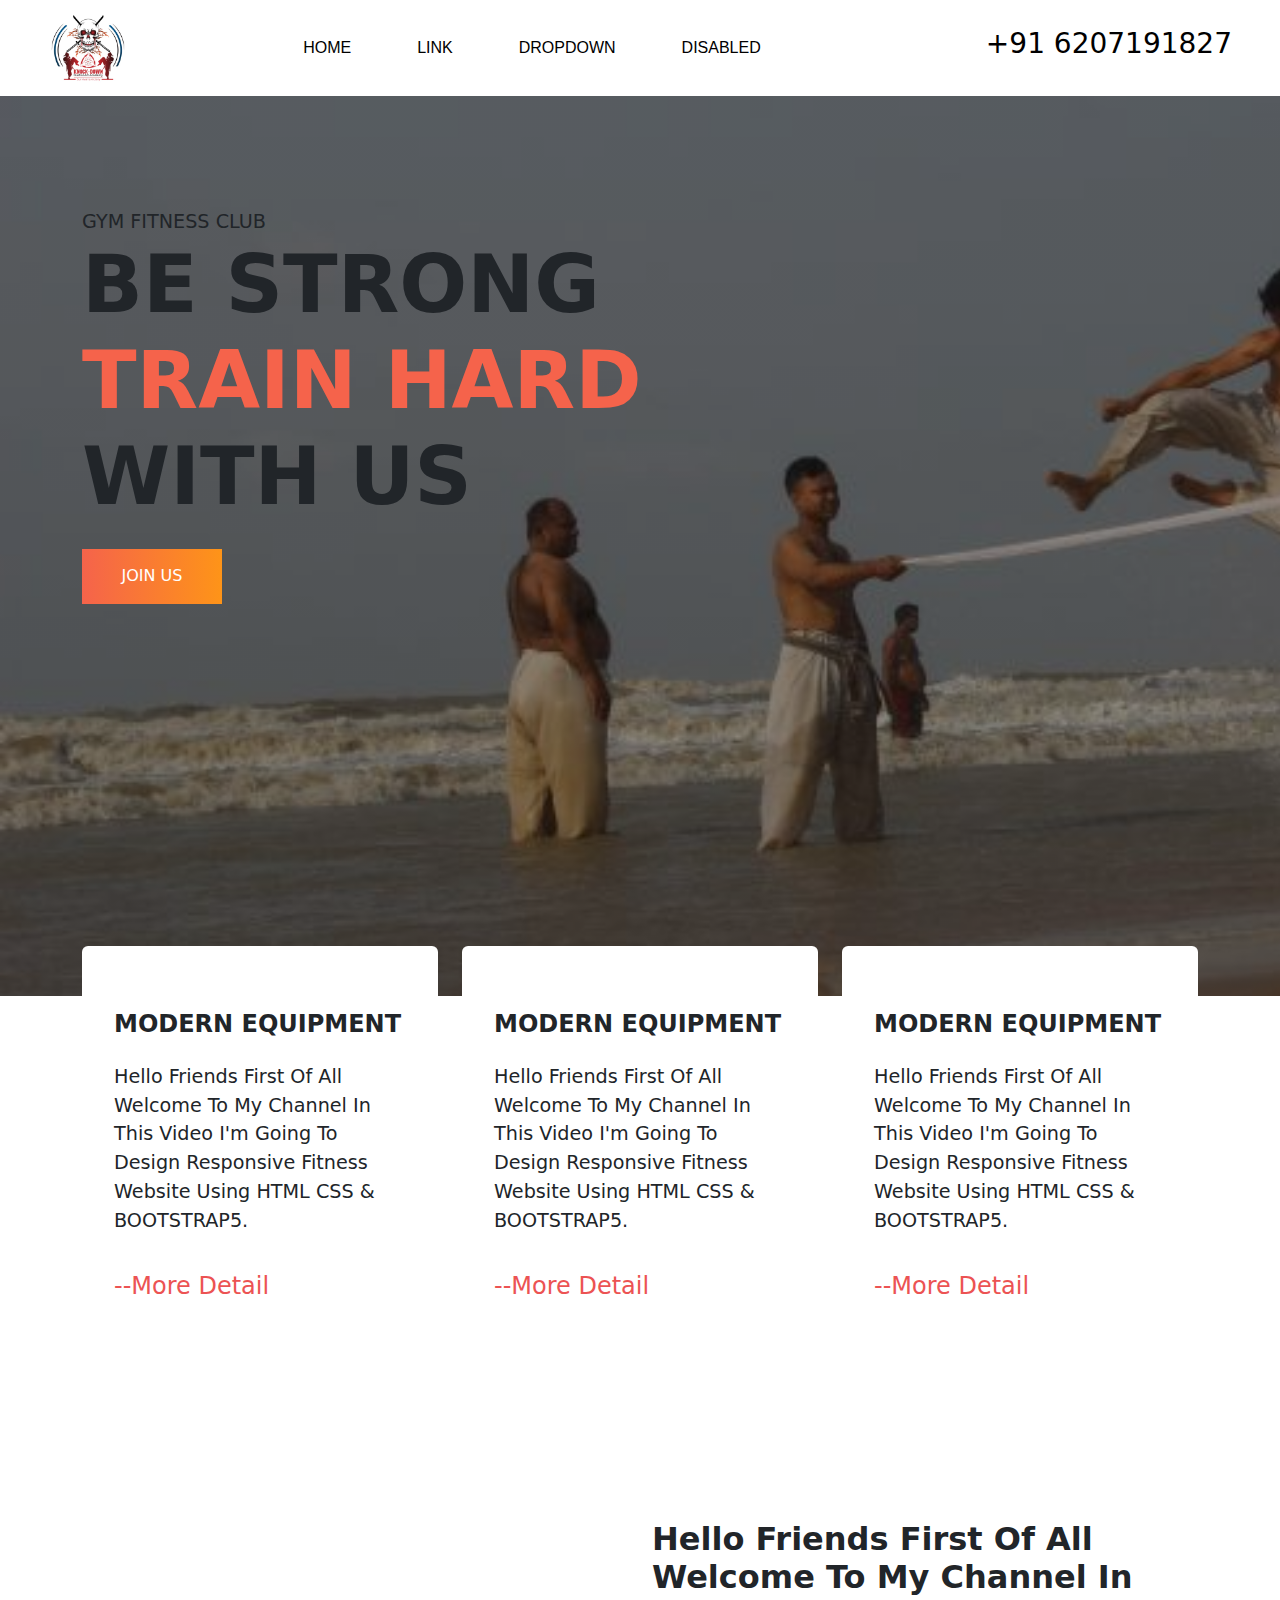
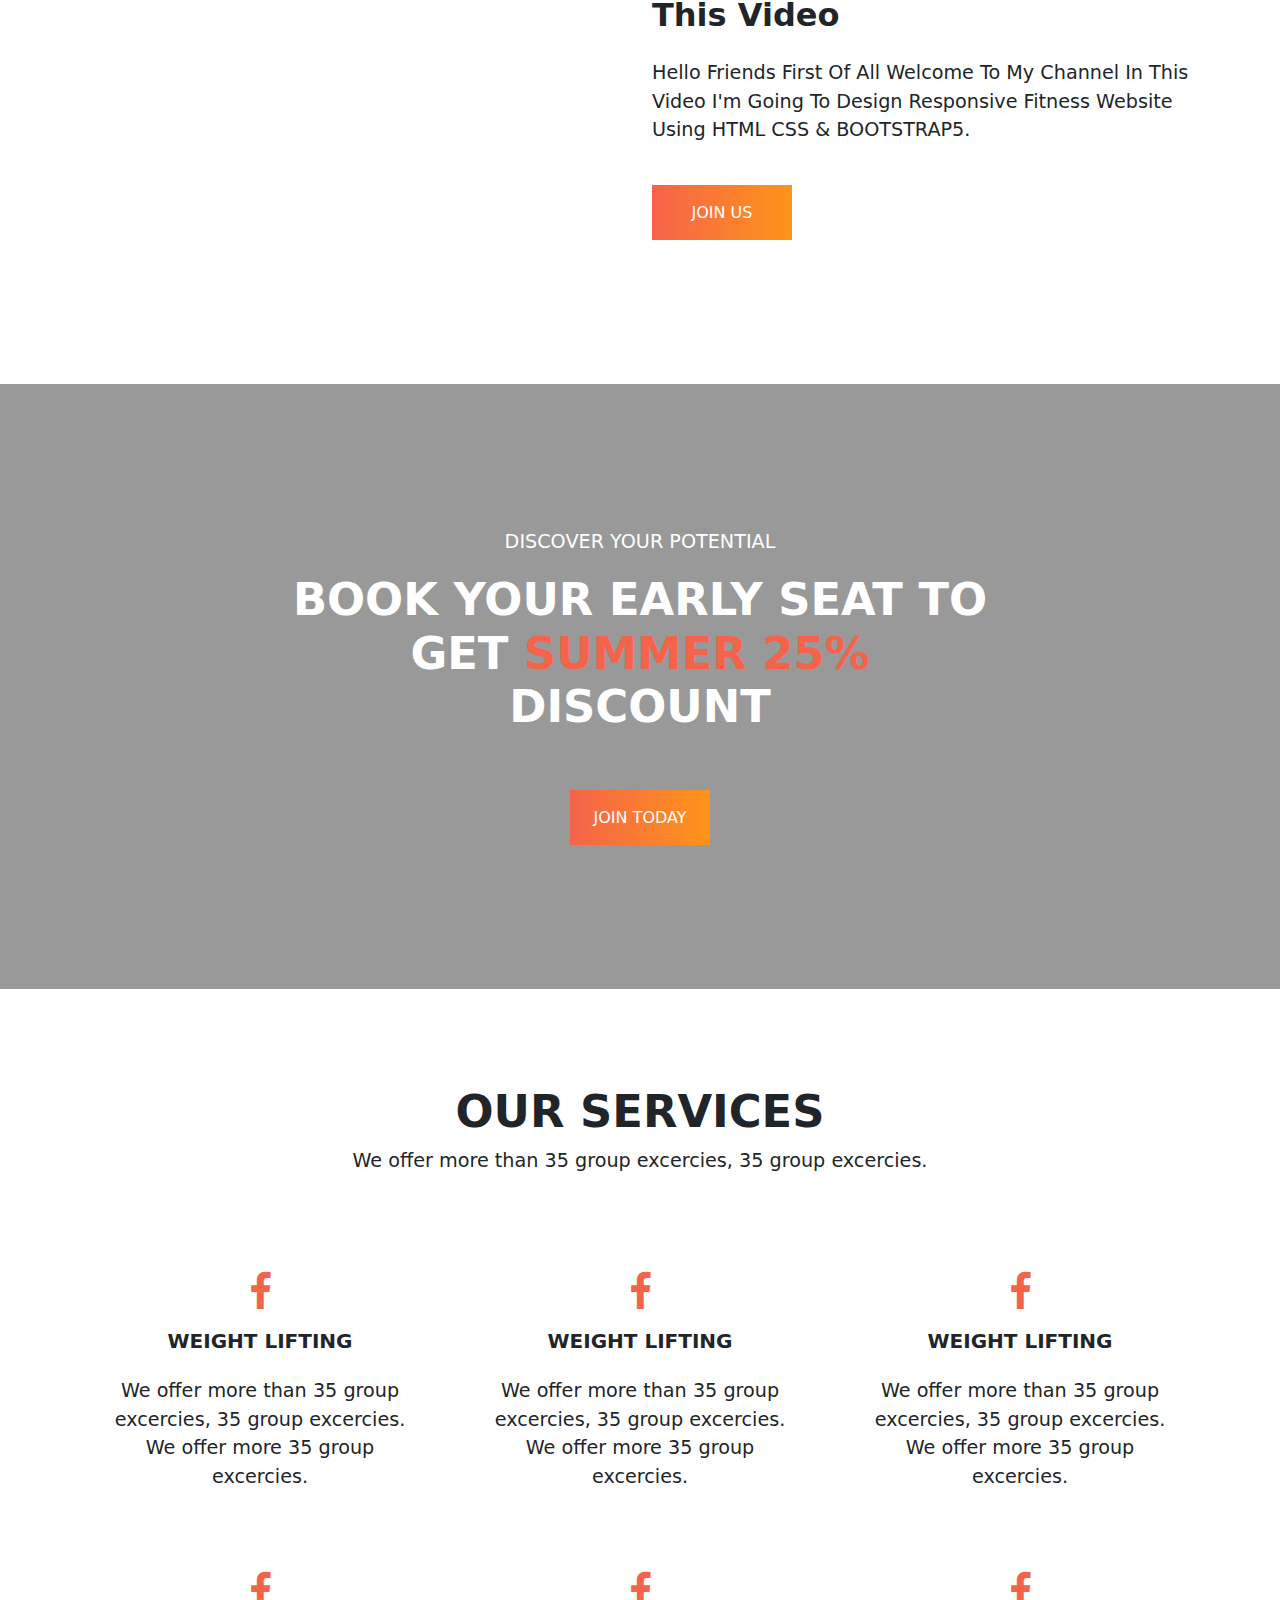
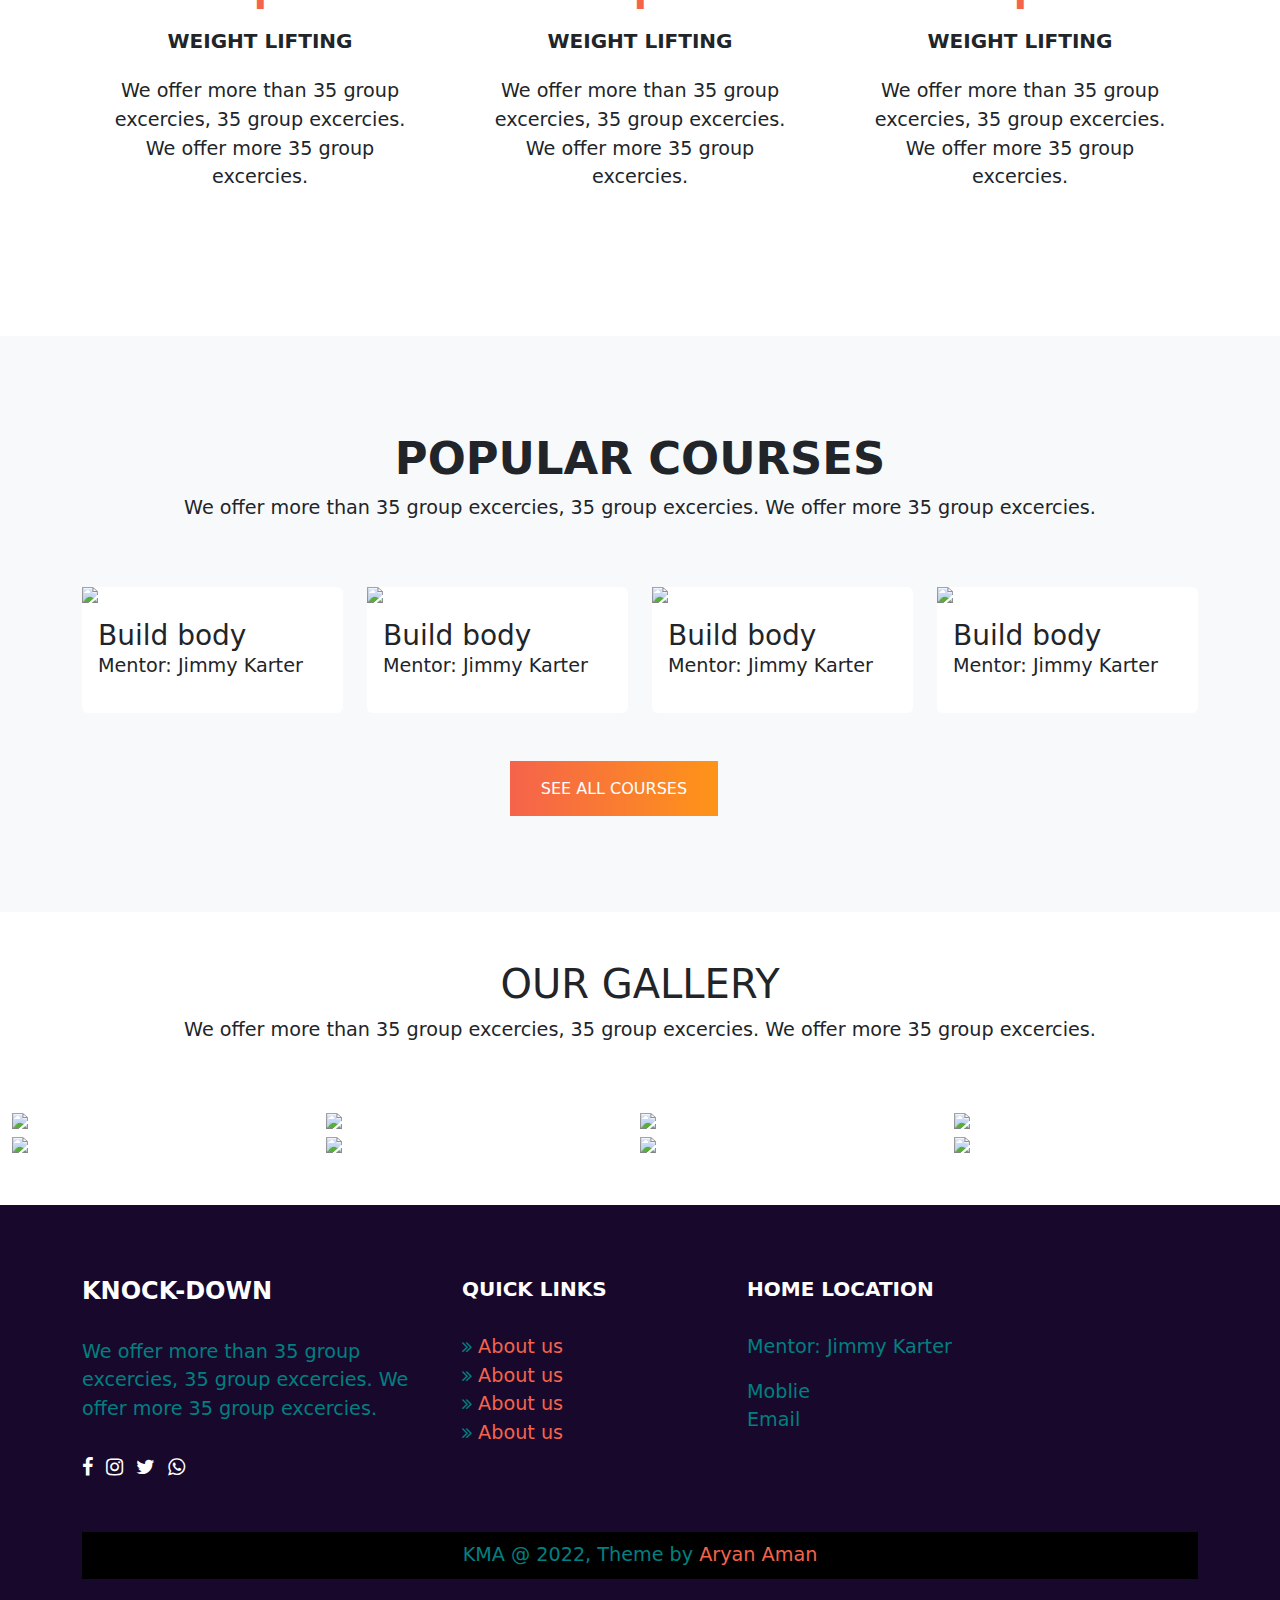
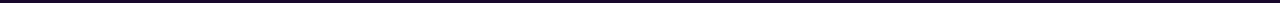
==== commit 00fe04ca: "Update index.html" ====
--- a/index.html
+++ b/index.html
@@ -19,7 +19,7 @@
     <nav class="navbar navbar-expand-lg">
         <div class="container-fluid px-5">
             <a class="navbar-brand" href="#">
-                <img src="file:///C:/Users/91854/VS%20Code/img/KMA/img/KMA_Logo.jpg" height="80" width="80" class="rounded">
+                <img src="https://akmaryanaman.github.io/KMA/img/KMA_LogoC.jpg" height="80" width="80" class="rounded">
             </a>
             <button class="navbar-toggler" type="button" data-toggle="collapse" data-target="#navbarSupportedContent" aria-controls="navbarSupportedContent" aria-expanded="false" aria-label="Toggle navigation">
                 <span class="navbar-toggler-icon"></span>
@@ -118,7 +118,7 @@
         <div class="container py-5">
             <div class="row py-5">
                 <div class="col-lg-6 mb-3">
-                    <img src="file:///C:/Users/91854/VS%20Code/img/KMA/img/Picture1.JPG" class="img-fluid" alt="">
+                    <img src="https://akmaryanaman.github.io/KMA/img/PictureC1.JPG" class="img-fluid" alt="">
                 </div>
                 <div class="col-lg-6">
                     <h2 class="pb-3">
@@ -219,7 +219,7 @@
             <div class="row py-5">
                 <div class="col-lg-3">
                     <div class="card">
-                        <img src="file:///C:/Users/91854/VS%20Code/img/KMA/img/Picture1.JPG" class="img-fluid">
+                        <img src="https://akmaryanaman.github.io/KMA/img/PictureC1.JPG" class="img-fluid">
                         <div class="card-body">
                             <h3 class="m-0">Build body</h3>
                             <p>Mentor: Jimmy Karter</p>
@@ -228,7 +228,7 @@
                 </div>
                 <div class="col-lg-3">
                     <div class="card">
-                        <img src="file:///C:/Users/91854/VS%20Code/img/KMA/img/Picture1.JPG" class="img-fluid">
+                        <img src="https://akmaryanaman.github.io/KMA/img/PictureC1.JPG" class="img-fluid">
                         <div class="card-body">
                             <h3 class="m-0">Build body</h3>
                             <p>Mentor: Jimmy Karter</p>
@@ -237,7 +237,7 @@
                 </div>
                 <div class="col-lg-3">
                     <div class="card">
-                        <img src="file:///C:/Users/91854/VS%20Code/img/KMA/img/Picture1.JPG" class="img-fluid">
+                        <img src="https://akmaryanaman.github.io/KMA/img/PictureC1.JPG" class="img-fluid">
                         <div class="card-body">
                             <h3 class="m-0">Build body</h3>
                             <p>Mentor: Jimmy Karter</p>
@@ -246,7 +246,7 @@
                 </div>
                 <div class="col-lg-3">
                     <div class="card">
-                        <img src="file:///C:/Users/91854/VS%20Code/img/KMA/img/Picture1.JPG" class="img-fluid">
+                        <img src="https://akmaryanaman.github.io/KMA/img/PictureC1.JPG" class="img-fluid">
                         <div class="card-body">
                             <h3 class="m-0">Build body</h3>
                             <p>Mentor: Jimmy Karter</p>
@@ -269,28 +269,28 @@
             <p class="text-center">We offer more than 35 group excercies, 35 group excercies. We offer more 35 group excercies.</p>
             <div class="row pt-5 g-0">
                 <div class="col-lg-3">
-                    <img src="file:///C:/Users/91854/VS%20Code/img/KMA/img/Picture1.JPG" data-bs-toggle="modal" data-bs-target="#exampleModal" class="img-fluid">
-                </div>
-                <div class="col-lg-3">
-                    <img src="file:///C:/Users/91854/VS%20Code/img/KMA/img/Picture1.JPG" data-bs-toggle="modal" data-bs-target="#exampleModal" class="img-fluid">
-                </div>
-                <div class="col-lg-3">
-                    <img src="file:///C:/Users/91854/VS%20Code/img/KMA/img/Picture1.JPG" data-bs-toggle="modal" data-bs-target="#exampleModal" class="img-fluid">
-                </div>
-                <div class="col-lg-3">
-                    <img src="file:///C:/Users/91854/VS%20Code/img/KMA/img/Picture1.JPG" data-bs-toggle="modal" data-bs-target="#exampleModal" class="img-fluid">
-                </div>
-                <div class="col-lg-3">
-                    <img src="file:///C:/Users/91854/VS%20Code/img/KMA/img/Picture1.JPG" data-bs-toggle="modal" data-bs-target="#exampleModal" class="img-fluid">
-                </div>
-                <div class="col-lg-3">
-                    <img src="file:///C:/Users/91854/VS%20Code/img/KMA/img/Picture1.JPG" data-bs-toggle="modal" data-bs-target="#exampleModal" class="img-fluid">
-                </div>
-                <div class="col-lg-3">
-                    <img src="file:///C:/Users/91854/VS%20Code/img/KMA/img/Picture1.JPG" data-bs-toggle="modal" data-bs-target="#exampleModal" class="img-fluid">
-                </div>
-                <div class="col-lg-3">
-                    <img src="file:///C:/Users/91854/VS%20Code/img/KMA/img/Picture1.JPG" data-bs-toggle="modal" data-bs-target="#exampleModal" class="img-fluid">
+                    <img src="https://akmaryanaman.github.io/KMA/img/PictureC1.JPG" data-bs-toggle="modal" data-bs-target="#exampleModal" class="img-fluid">
+                </div>
+                <div class="col-lg-3">
+                    <img src="https://akmaryanaman.github.io/KMA/img/PictureC1.JPG" data-bs-toggle="modal" data-bs-target="#exampleModal" class="img-fluid">
+                </div>
+                <div class="col-lg-3">
+                    <img src="https://akmaryanaman.github.io/KMA/img/PictureC1.JPG" data-bs-toggle="modal" data-bs-target="#exampleModal" class="img-fluid">
+                </div>
+                <div class="col-lg-3">
+                    <img src="https://akmaryanaman.github.io/KMA/img/PictureC1.JPG" data-bs-toggle="modal" data-bs-target="#exampleModal" class="img-fluid">
+                </div>
+                <div class="col-lg-3">
+                    <img src="https://akmaryanaman.github.io/KMA/img/PictureC1.JPG" data-bs-toggle="modal" data-bs-target="#exampleModal" class="img-fluid">
+                </div>
+                <div class="col-lg-3">
+                    <img src="https://akmaryanaman.github.io/KMA/img/PictureC1.JPG" data-bs-toggle="modal" data-bs-target="#exampleModal" class="img-fluid">
+                </div>
+                <div class="col-lg-3">
+                    <img src="https://akmaryanaman.github.io/KMA/img/PictureC1.JPG" data-bs-toggle="modal" data-bs-target="#exampleModal" class="img-fluid">
+                </div>
+                <div class="col-lg-3">
+                    <img src="https://akmaryanaman.github.io/KMA/img/PictureC1.JPG" data-bs-toggle="modal" data-bs-target="#exampleModal" class="img-fluid">
                 </div>
             </div>
         </div>
@@ -345,4 +345,4 @@
     <script src="https://cdn.jsdelivr.net/npm/@popperjs/core@2.9.2/dist/umd/popper.min.js"></script>
 <script src="https://cdn.jsdelivr.net/npm/bootstrap@5.0.2/dist/js/bootstrap.min.js"></script>
 </body>
-</html>+</html>
--- a/style.css
+++ b/style.css
@@ -27,7 +27,7 @@
     color: rgb(236, 83, 83) ;
 }
 .Main{
-    background: linear-gradient(rgba(0,0,0,0.4), rgba(0,0,0,0.4)),url(file:///C:/Users/91854/VS%20Code/img/KMA/img/Poster.JPG)no-repeat;
+    background: linear-gradient(rgba(0,0,0,0.4), rgba(0,0,0,0.4)),url(https://akmaryanaman.github.io/KMA/img/PosterC.JPG)no-repeat;
     background-size: cover;
     height: 100vh;
 }
@@ -109,7 +109,7 @@
 /*********************** discover *************************/
 
 .discover{
-    background: linear-gradient(rgba(0,0,0,0.4), rgba(0,0,0,0.4)),url(file:///C:/Users/91854/VS%20Code/img/KMA/img/Poster2.JPG)no-repeat;
+    background: linear-gradient(rgba(0,0,0,0.4), rgba(0,0,0,0.4)),url(https://akmaryanaman.github.io/KMA/img/PosterC2.JPG)no-repeat;
     background-size: cover;
     width: 100%;
 }
@@ -200,4 +200,4 @@
 .footer .card{
     background: black;
     border-radius: 0;
-}+}
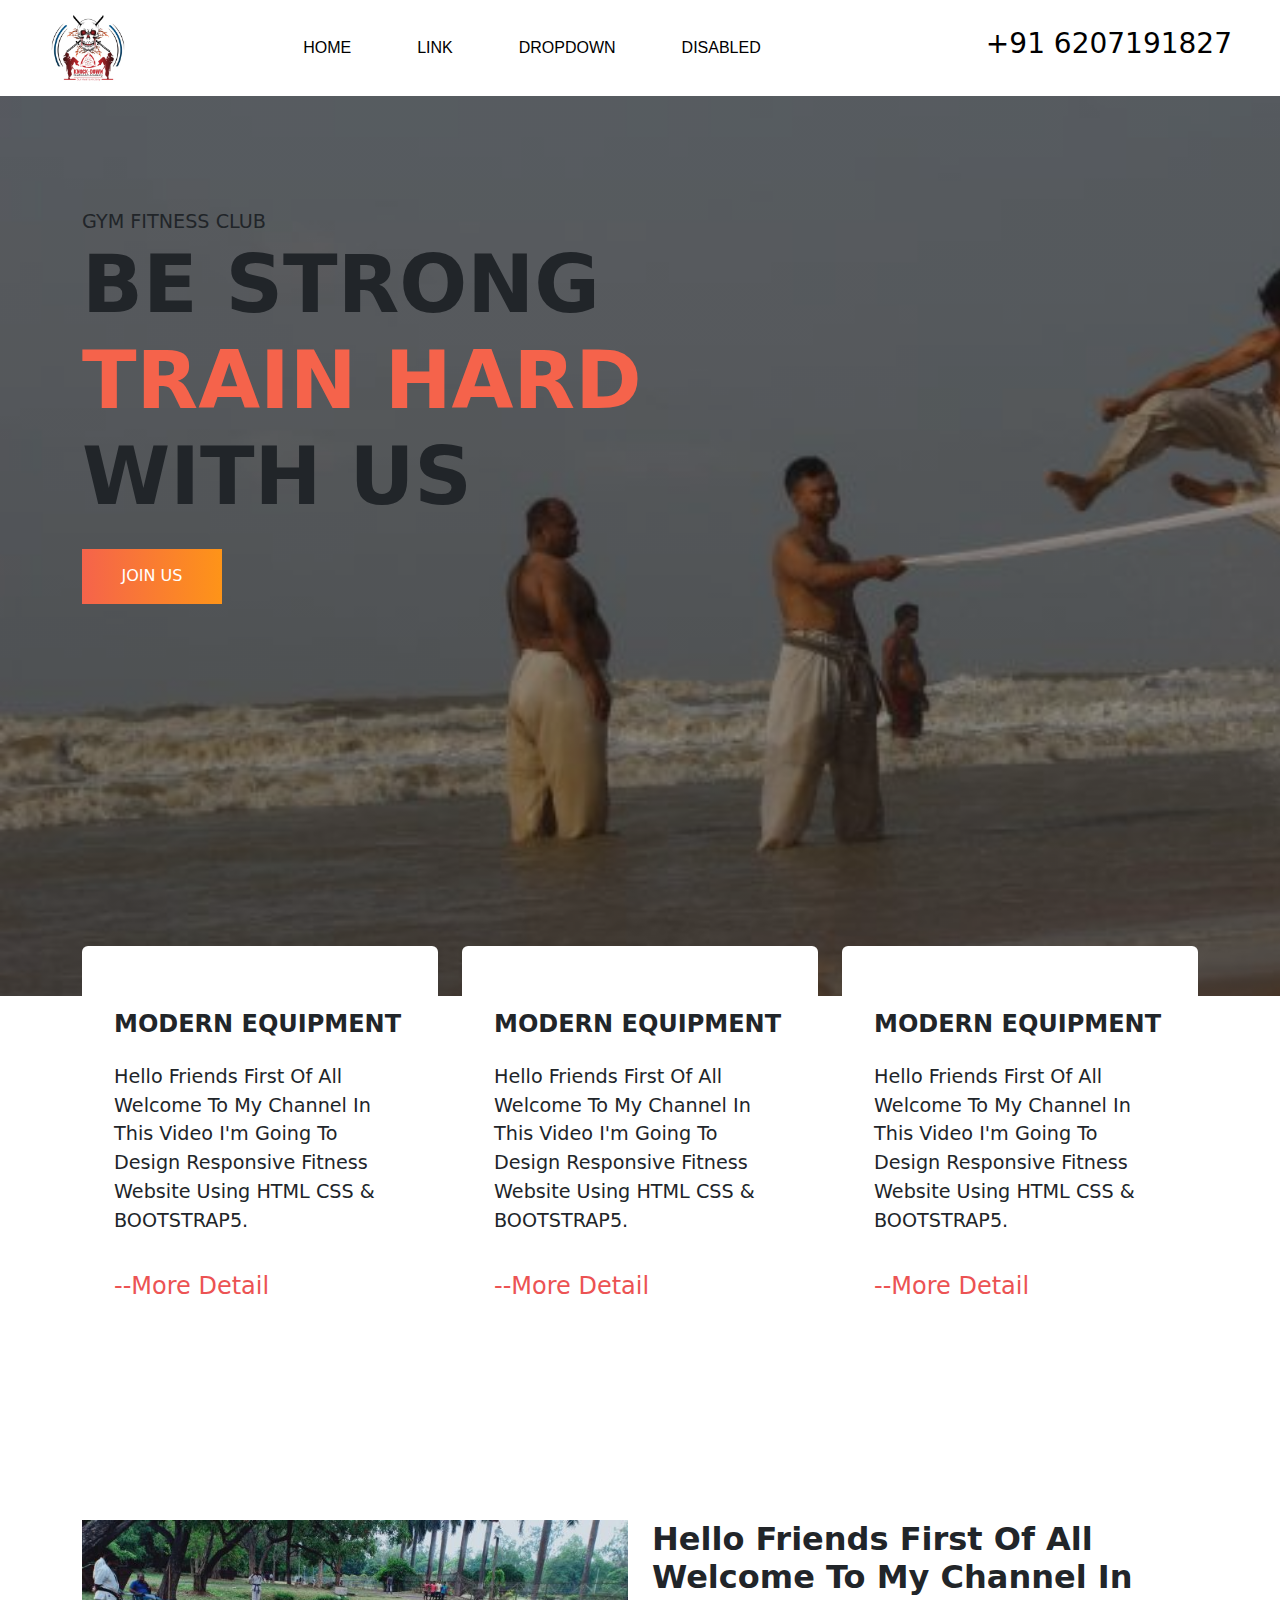
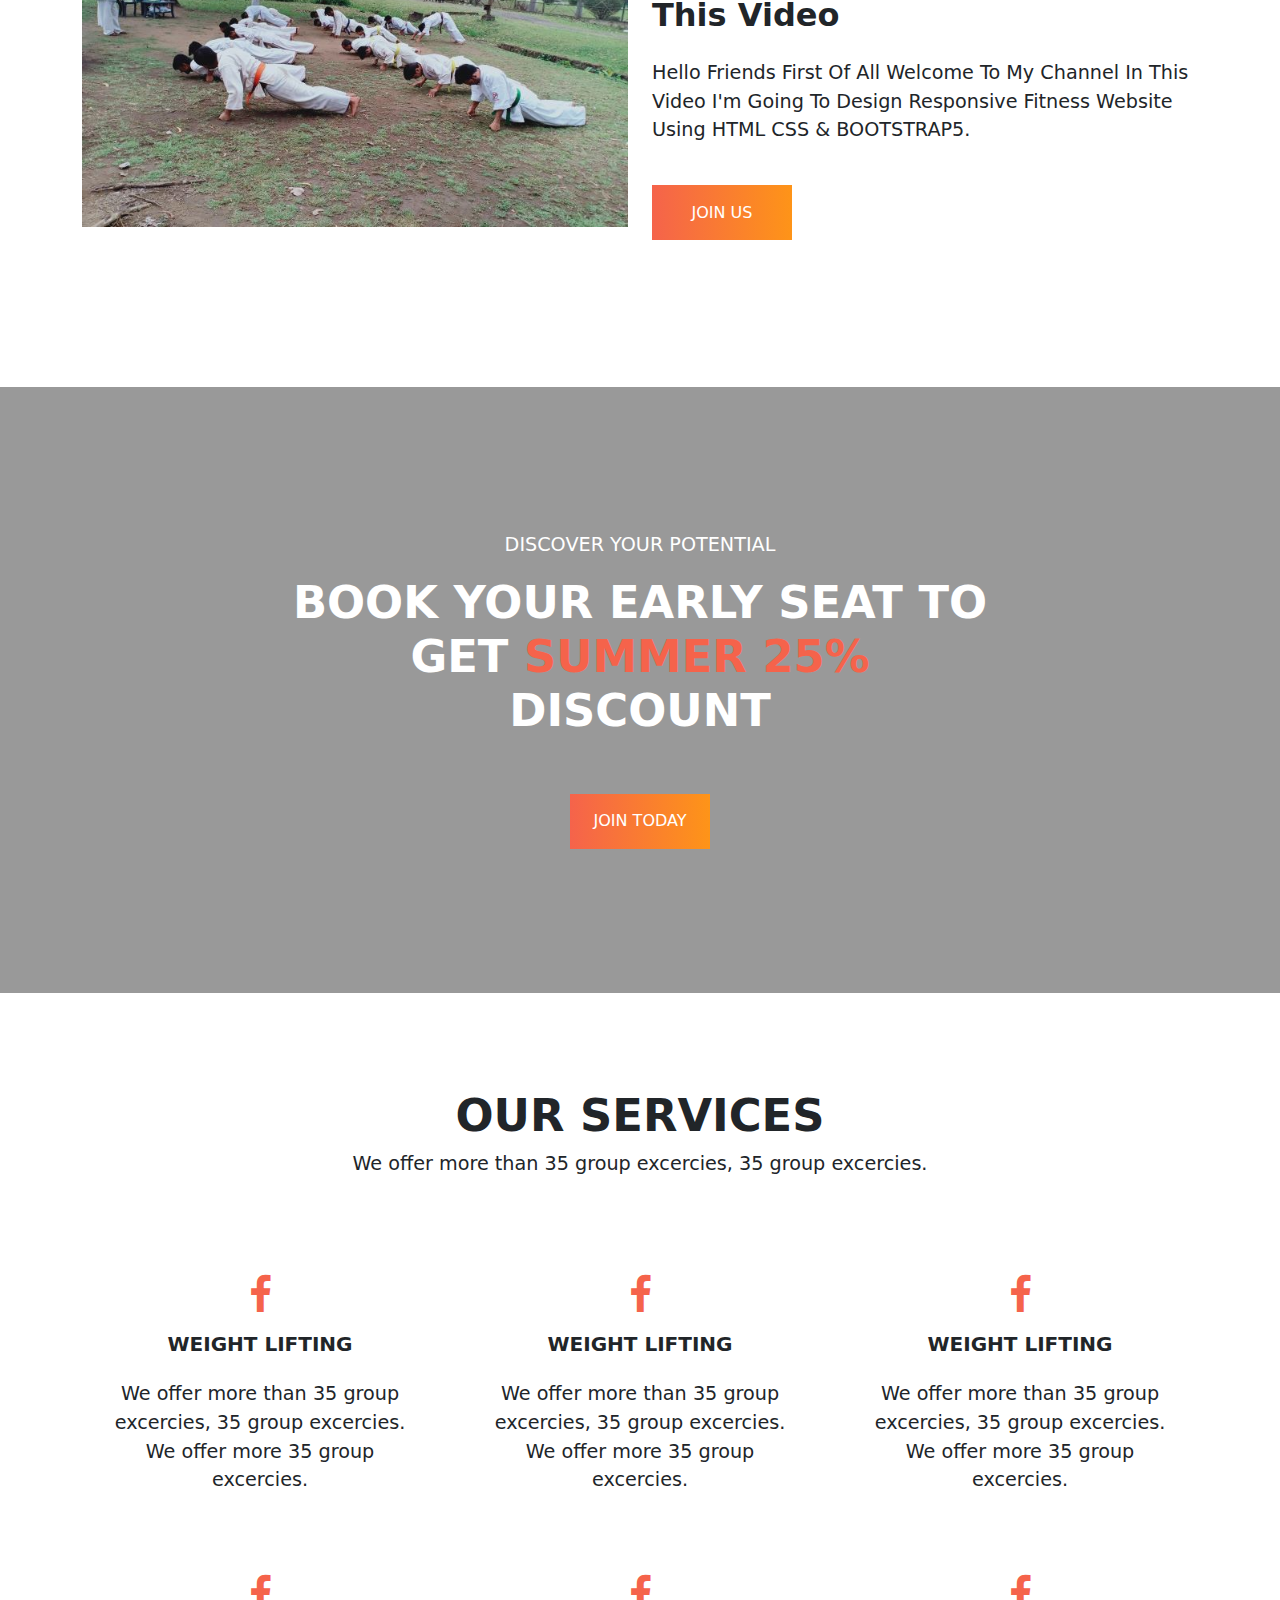
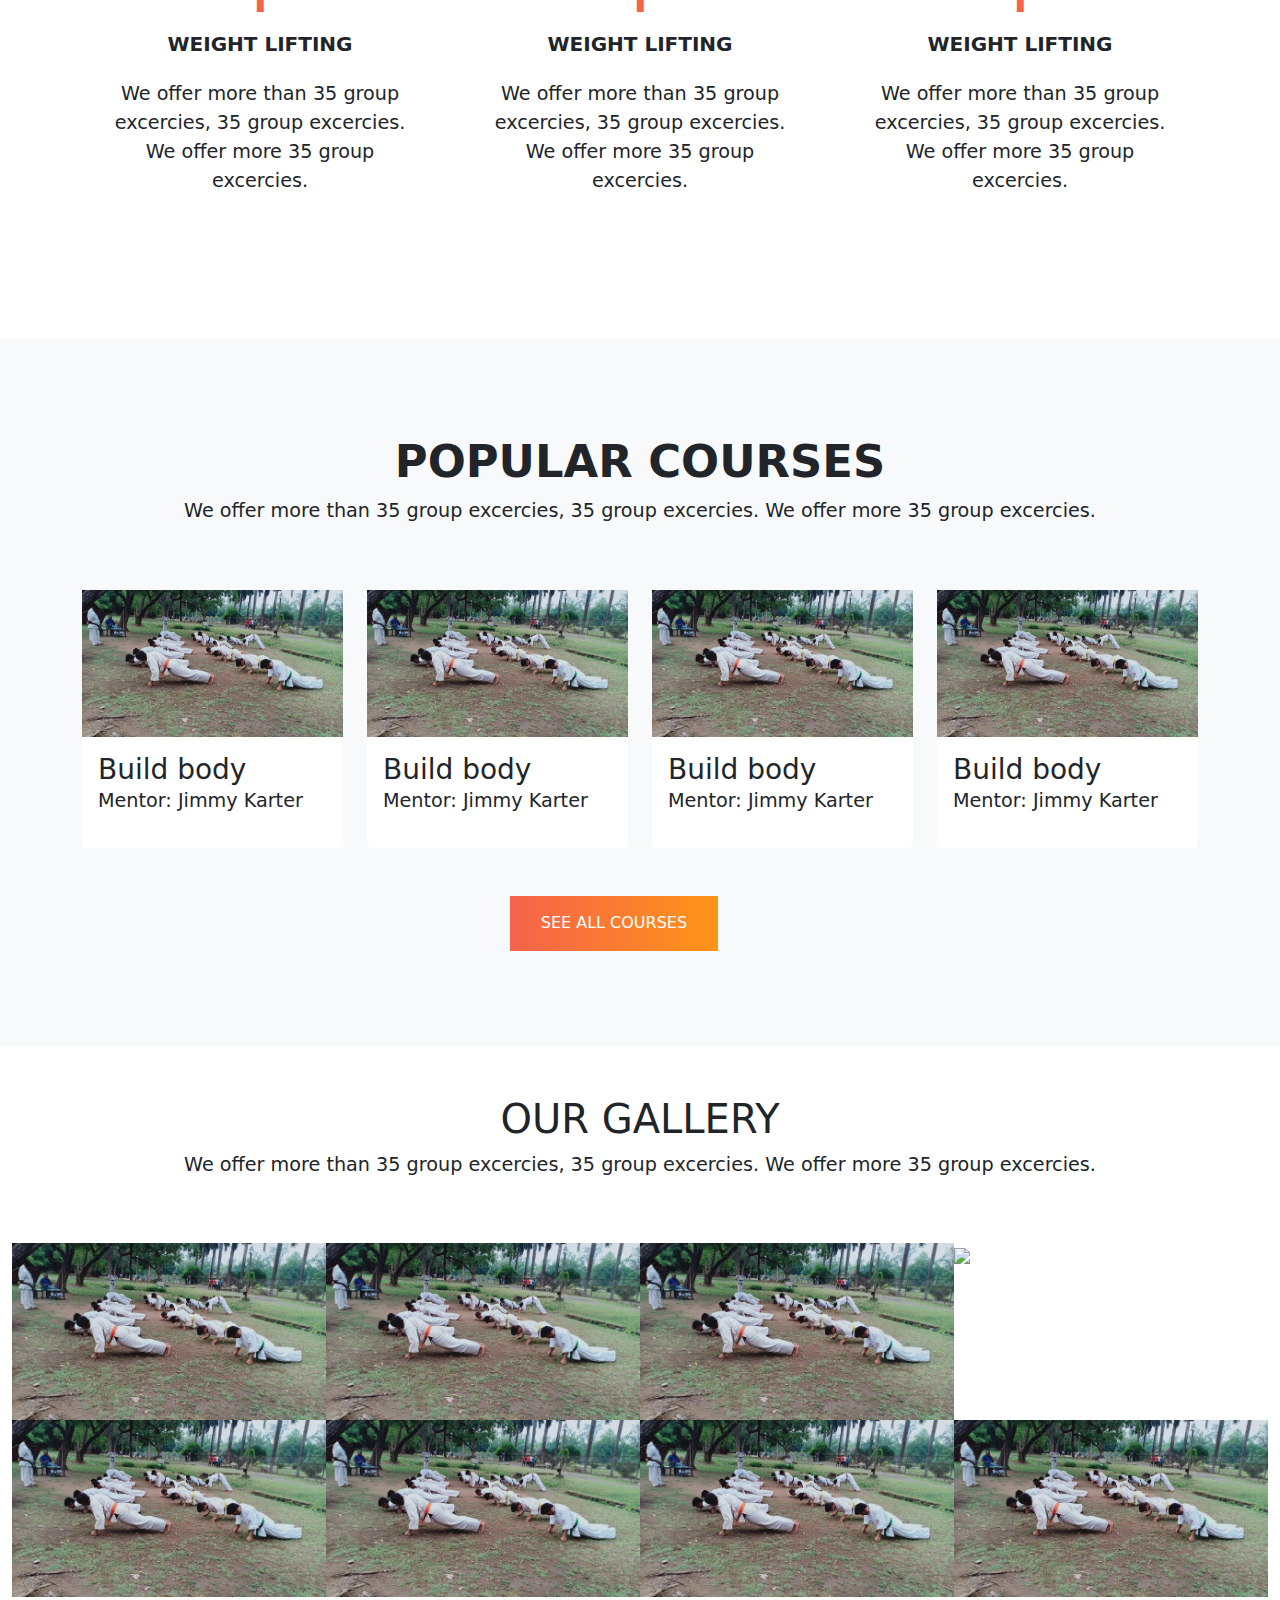
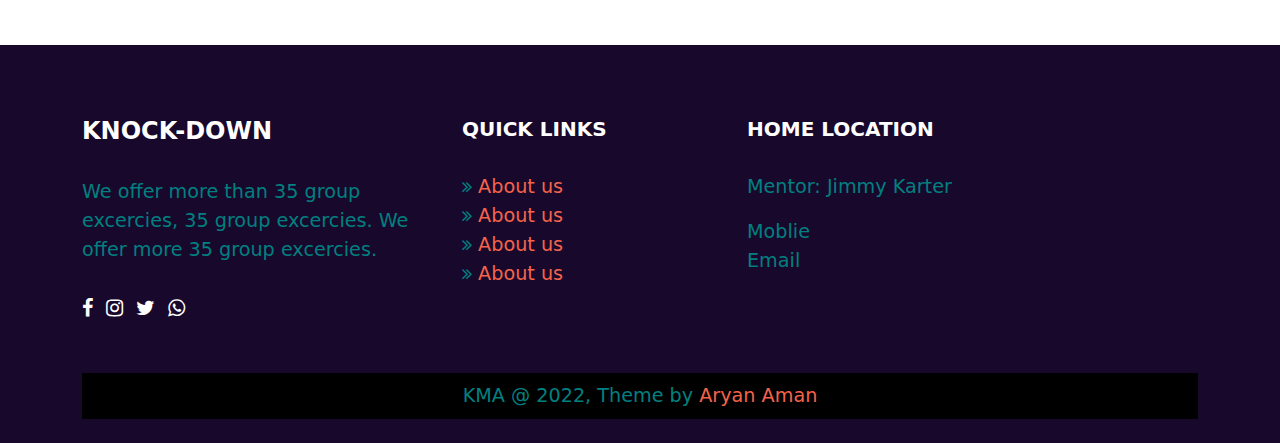
==== commit 463ce756: "Update index.html" ====
--- a/index.html
+++ b/index.html
@@ -118,7 +118,7 @@
         <div class="container py-5">
             <div class="row py-5">
                 <div class="col-lg-6 mb-3">
-                    <img src="https://akmaryanaman.github.io/KMA/img/PictureC1.JPG" class="img-fluid" alt="">
+                    <img src="https://akmaryanaman.github.io/KMA/img/PictureC1.jpg" class="img-fluid" alt="">
                 </div>
                 <div class="col-lg-6">
                     <h2 class="pb-3">
@@ -219,7 +219,7 @@
             <div class="row py-5">
                 <div class="col-lg-3">
                     <div class="card">
-                        <img src="https://akmaryanaman.github.io/KMA/img/PictureC1.JPG" class="img-fluid">
+                        <img src="https://akmaryanaman.github.io/KMA/img/PictureC1.jpg" class="img-fluid">
                         <div class="card-body">
                             <h3 class="m-0">Build body</h3>
                             <p>Mentor: Jimmy Karter</p>
@@ -228,7 +228,7 @@
                 </div>
                 <div class="col-lg-3">
                     <div class="card">
-                        <img src="https://akmaryanaman.github.io/KMA/img/PictureC1.JPG" class="img-fluid">
+                        <img src="https://akmaryanaman.github.io/KMA/img/PictureC1.jpg" class="img-fluid">
                         <div class="card-body">
                             <h3 class="m-0">Build body</h3>
                             <p>Mentor: Jimmy Karter</p>
@@ -237,7 +237,7 @@
                 </div>
                 <div class="col-lg-3">
                     <div class="card">
-                        <img src="https://akmaryanaman.github.io/KMA/img/PictureC1.JPG" class="img-fluid">
+                        <img src="https://akmaryanaman.github.io/KMA/img/PictureC1.jpg" class="img-fluid">
                         <div class="card-body">
                             <h3 class="m-0">Build body</h3>
                             <p>Mentor: Jimmy Karter</p>
@@ -246,7 +246,7 @@
                 </div>
                 <div class="col-lg-3">
                     <div class="card">
-                        <img src="https://akmaryanaman.github.io/KMA/img/PictureC1.JPG" class="img-fluid">
+                        <img src="https://akmaryanaman.github.io/KMA/img/PictureC1.jpg" class="img-fluid">
                         <div class="card-body">
                             <h3 class="m-0">Build body</h3>
                             <p>Mentor: Jimmy Karter</p>
@@ -269,28 +269,28 @@
             <p class="text-center">We offer more than 35 group excercies, 35 group excercies. We offer more 35 group excercies.</p>
             <div class="row pt-5 g-0">
                 <div class="col-lg-3">
+                    <img src="https://akmaryanaman.github.io/KMA/img/PictureC1.jpg" data-bs-toggle="modal" data-bs-target="#exampleModal" class="img-fluid">
+                </div>
+                <div class="col-lg-3">
+                    <img src="https://akmaryanaman.github.io/KMA/img/PictureC1.jpg" data-bs-toggle="modal" data-bs-target="#exampleModal" class="img-fluid">
+                </div>
+                <div class="col-lg-3">
+                    <img src="https://akmaryanaman.github.io/KMA/img/PictureC1.jpg" data-bs-toggle="modal" data-bs-target="#exampleModal" class="img-fluid">
+                </div>
+                <div class="col-lg-3">
                     <img src="https://akmaryanaman.github.io/KMA/img/PictureC1.JPG" data-bs-toggle="modal" data-bs-target="#exampleModal" class="img-fluid">
                 </div>
                 <div class="col-lg-3">
-                    <img src="https://akmaryanaman.github.io/KMA/img/PictureC1.JPG" data-bs-toggle="modal" data-bs-target="#exampleModal" class="img-fluid">
-                </div>
-                <div class="col-lg-3">
-                    <img src="https://akmaryanaman.github.io/KMA/img/PictureC1.JPG" data-bs-toggle="modal" data-bs-target="#exampleModal" class="img-fluid">
-                </div>
-                <div class="col-lg-3">
-                    <img src="https://akmaryanaman.github.io/KMA/img/PictureC1.JPG" data-bs-toggle="modal" data-bs-target="#exampleModal" class="img-fluid">
-                </div>
-                <div class="col-lg-3">
-                    <img src="https://akmaryanaman.github.io/KMA/img/PictureC1.JPG" data-bs-toggle="modal" data-bs-target="#exampleModal" class="img-fluid">
-                </div>
-                <div class="col-lg-3">
-                    <img src="https://akmaryanaman.github.io/KMA/img/PictureC1.JPG" data-bs-toggle="modal" data-bs-target="#exampleModal" class="img-fluid">
-                </div>
-                <div class="col-lg-3">
-                    <img src="https://akmaryanaman.github.io/KMA/img/PictureC1.JPG" data-bs-toggle="modal" data-bs-target="#exampleModal" class="img-fluid">
-                </div>
-                <div class="col-lg-3">
-                    <img src="https://akmaryanaman.github.io/KMA/img/PictureC1.JPG" data-bs-toggle="modal" data-bs-target="#exampleModal" class="img-fluid">
+                    <img src="https://akmaryanaman.github.io/KMA/img/PictureC1.jpg" data-bs-toggle="modal" data-bs-target="#exampleModal" class="img-fluid">
+                </div>
+                <div class="col-lg-3">
+                    <img src="https://akmaryanaman.github.io/KMA/img/PictureC1.jpg" data-bs-toggle="modal" data-bs-target="#exampleModal" class="img-fluid">
+                </div>
+                <div class="col-lg-3">
+                    <img src="https://akmaryanaman.github.io/KMA/img/PictureC1.jpg" data-bs-toggle="modal" data-bs-target="#exampleModal" class="img-fluid">
+                </div>
+                <div class="col-lg-3">
+                    <img src="https://akmaryanaman.github.io/KMA/img/PictureC1.jpg" data-bs-toggle="modal" data-bs-target="#exampleModal" class="img-fluid">
                 </div>
             </div>
         </div>
@@ -299,7 +299,7 @@
     <div class="modal fade mt-5" id="exampleModal" tabindex="-1" aria-labelledby="exampleModalLabel">
         <div class="modal-dialog">
             <div class="modal-content">
-                <img src="file:///C:/Users/91854/VS%20Code/img/KMA/img/Picture1.JPG" class="img-fluid">
+                <img src="file:///C:/Users/91854/VS%20Code/img/KMA/img/Picture1.jpg" class="img-fluid">
             </div>
         </div>
 
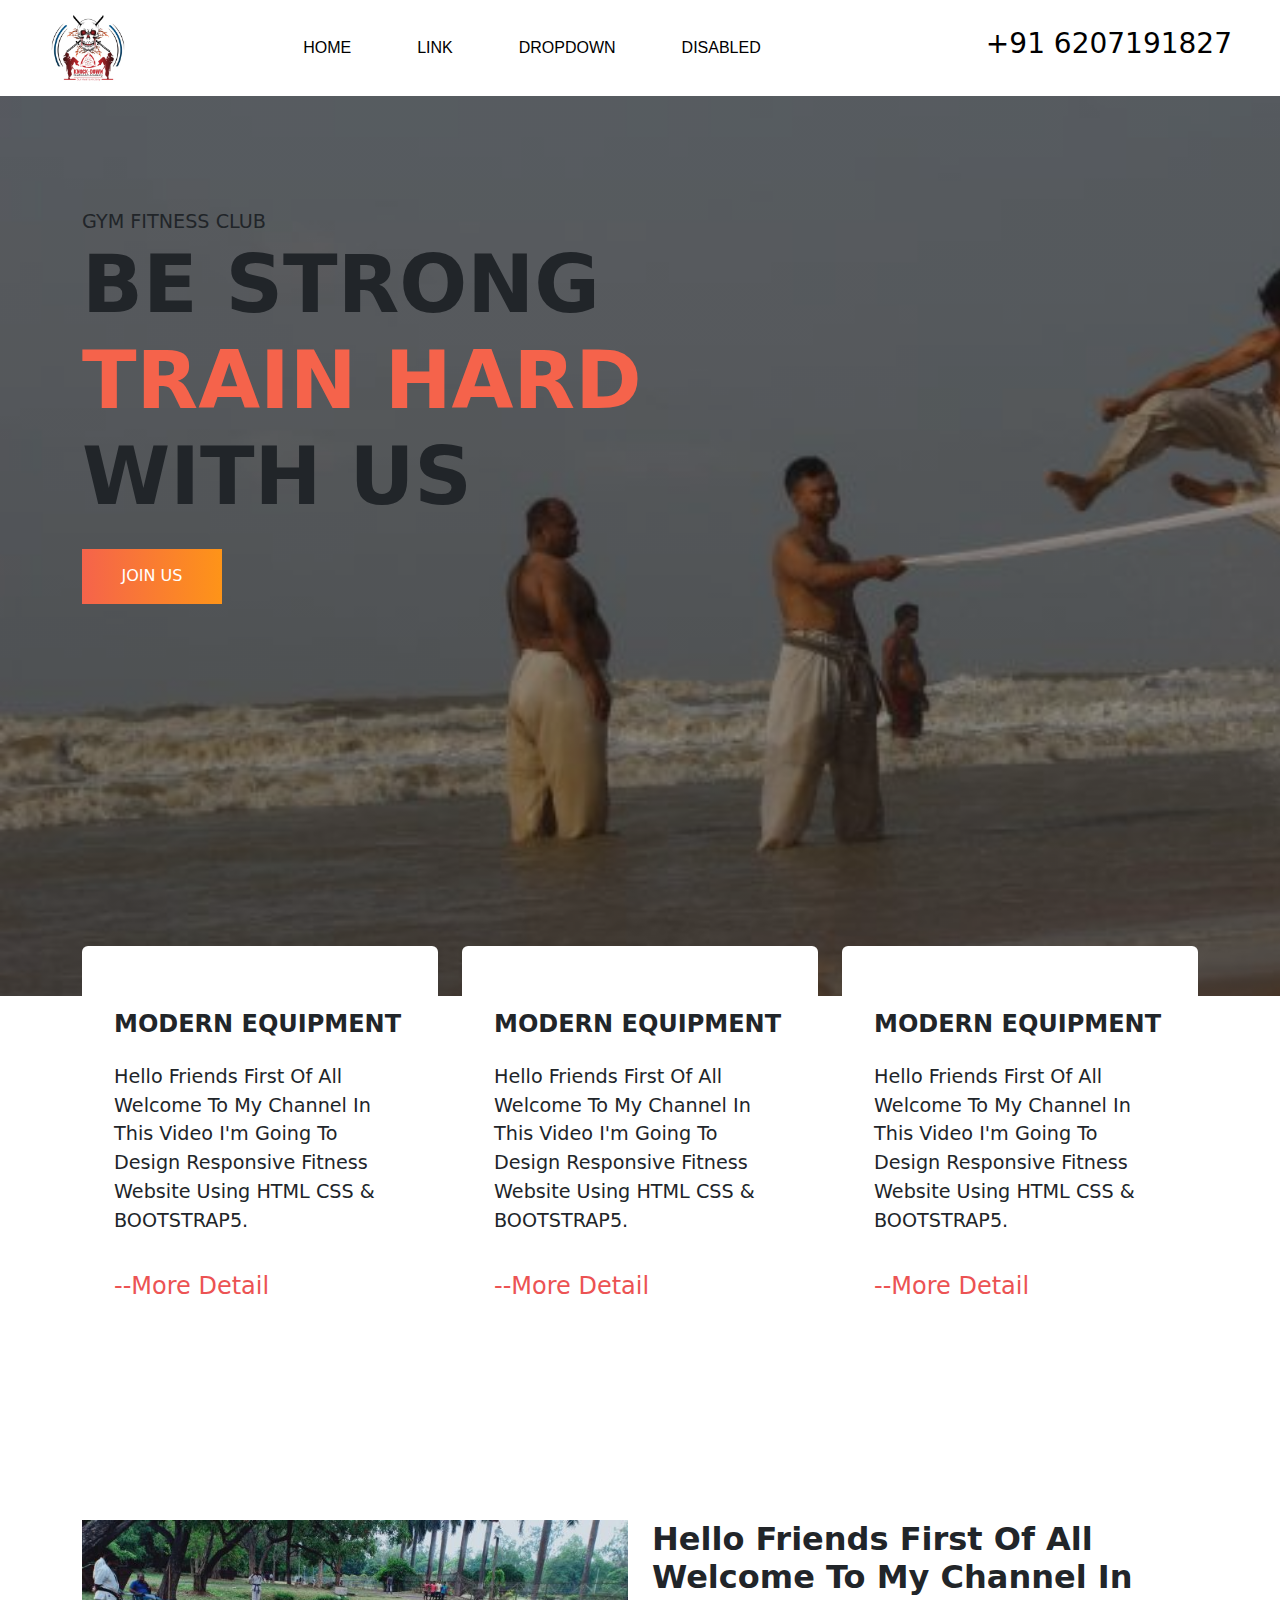
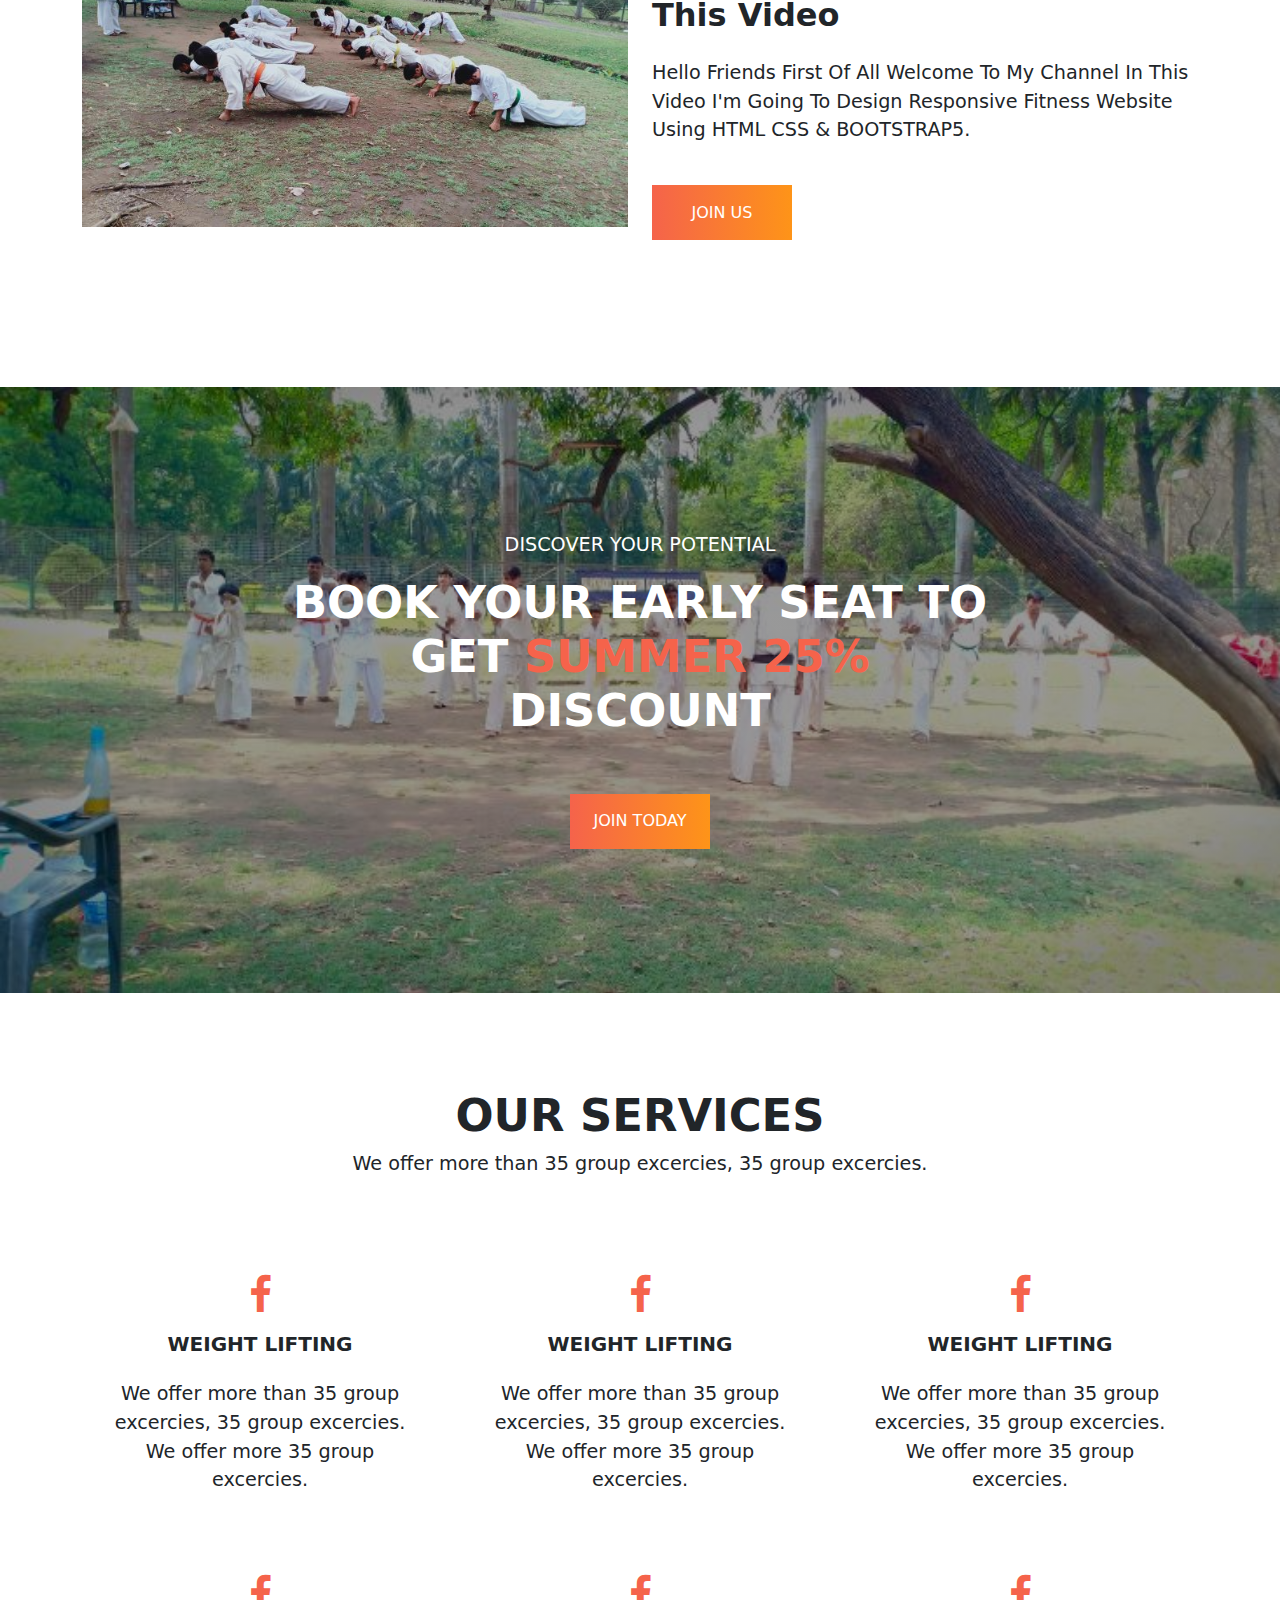
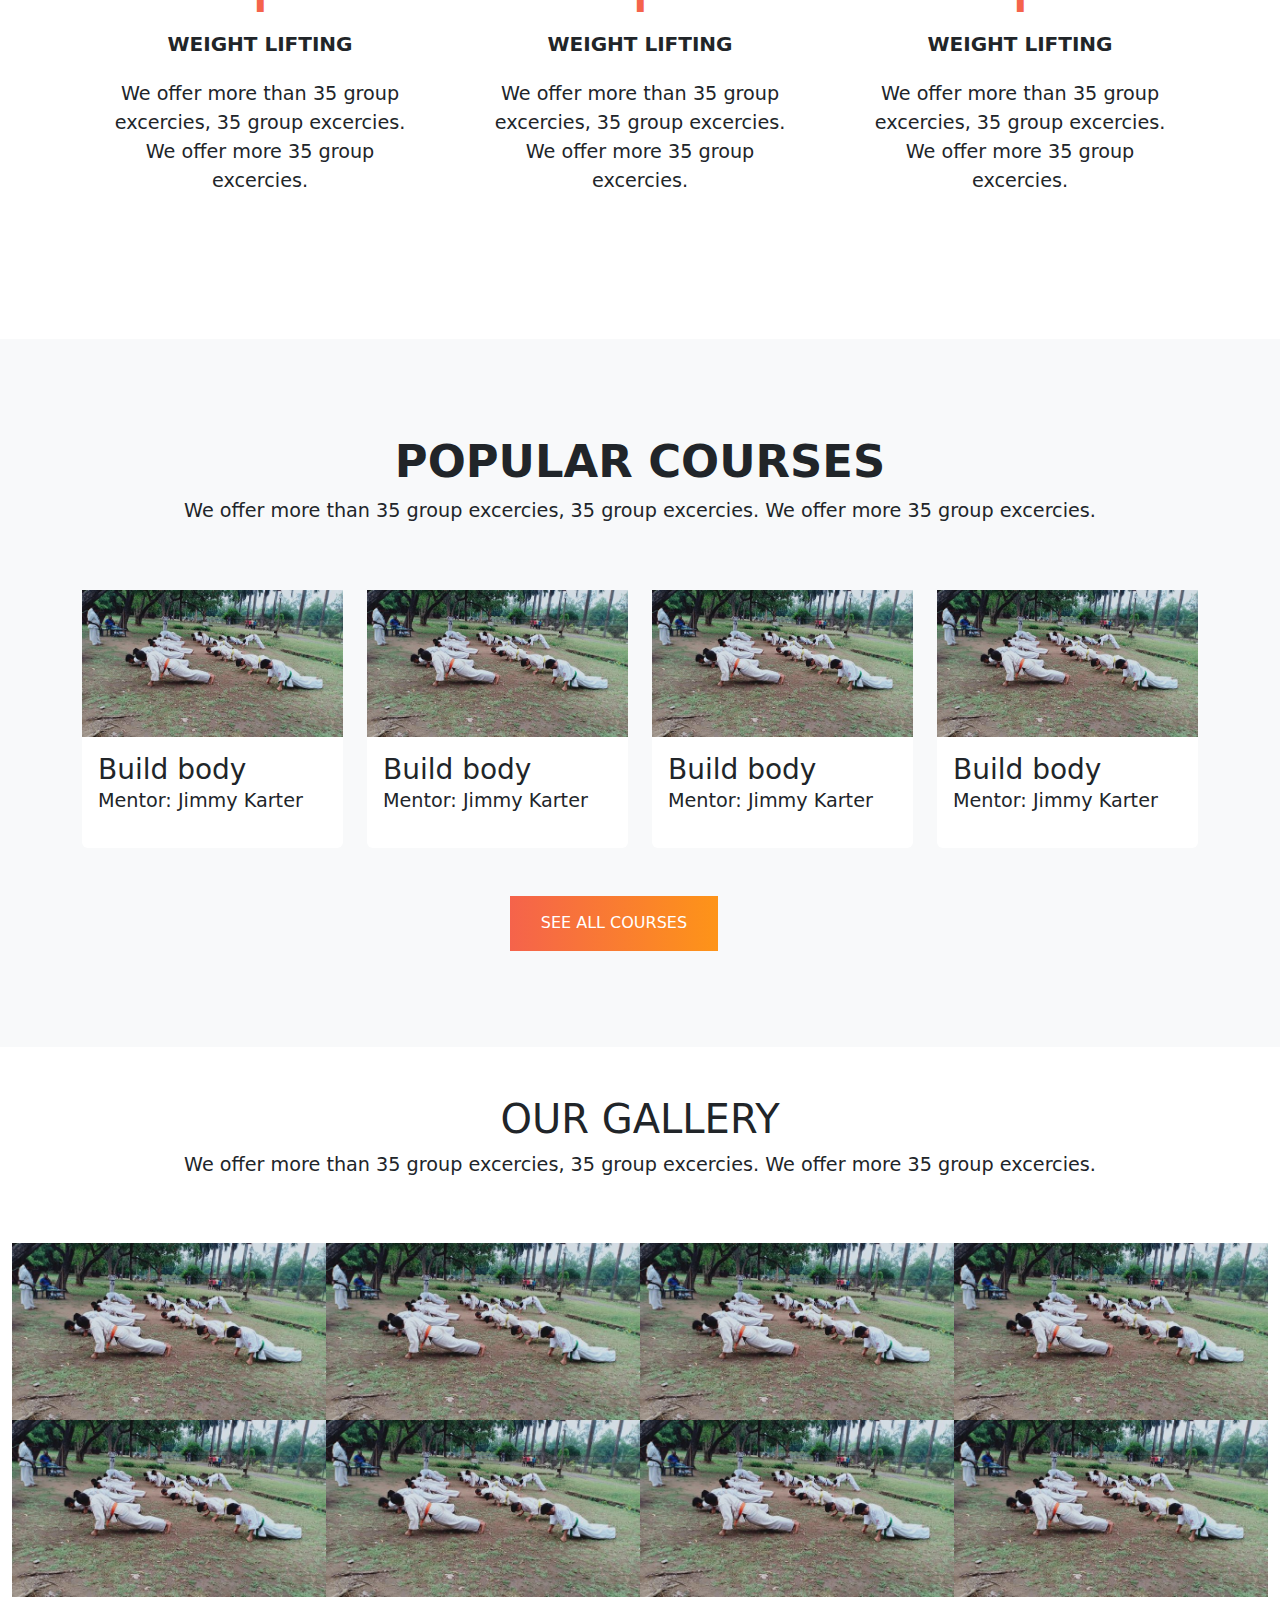
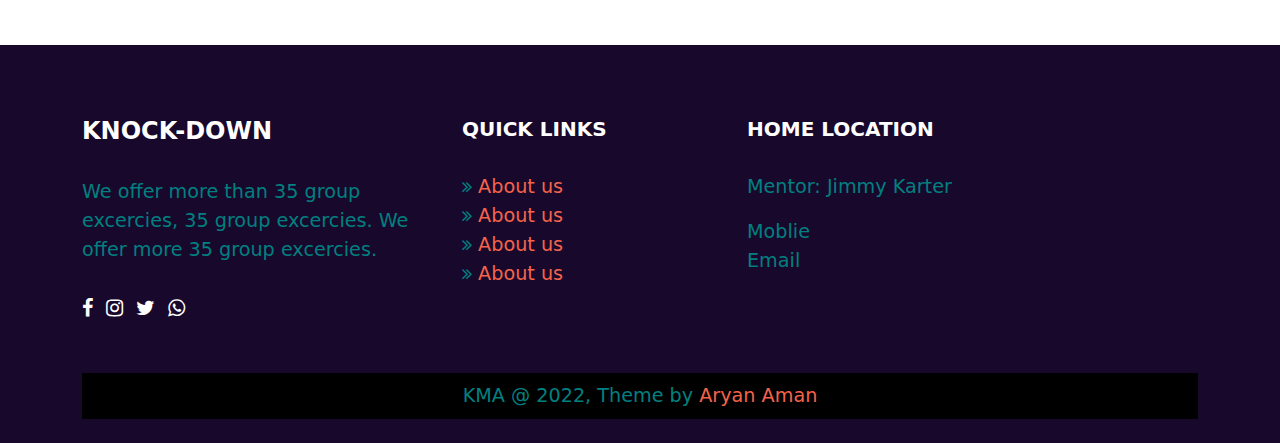
==== commit 29b24067: "Update index.html" ====
--- a/index.html
+++ b/index.html
@@ -278,7 +278,7 @@
                     <img src="https://akmaryanaman.github.io/KMA/img/PictureC1.jpg" data-bs-toggle="modal" data-bs-target="#exampleModal" class="img-fluid">
                 </div>
                 <div class="col-lg-3">
-                    <img src="https://akmaryanaman.github.io/KMA/img/PictureC1.JPG" data-bs-toggle="modal" data-bs-target="#exampleModal" class="img-fluid">
+                    <img src="https://akmaryanaman.github.io/KMA/img/PictureC1.jpg" data-bs-toggle="modal" data-bs-target="#exampleModal" class="img-fluid">
                 </div>
                 <div class="col-lg-3">
                     <img src="https://akmaryanaman.github.io/KMA/img/PictureC1.jpg" data-bs-toggle="modal" data-bs-target="#exampleModal" class="img-fluid">
--- a/style.css
+++ b/style.css
@@ -109,7 +109,7 @@
 /*********************** discover *************************/
 
 .discover{
-    background: linear-gradient(rgba(0,0,0,0.4), rgba(0,0,0,0.4)),url(https://akmaryanaman.github.io/KMA/img/PosterC2.JPG)no-repeat;
+    background: linear-gradient(rgba(0,0,0,0.4), rgba(0,0,0,0.4)),url(https://akmaryanaman.github.io/KMA/img/PosterC2.jpg)no-repeat;
     background-size: cover;
     width: 100%;
 }
